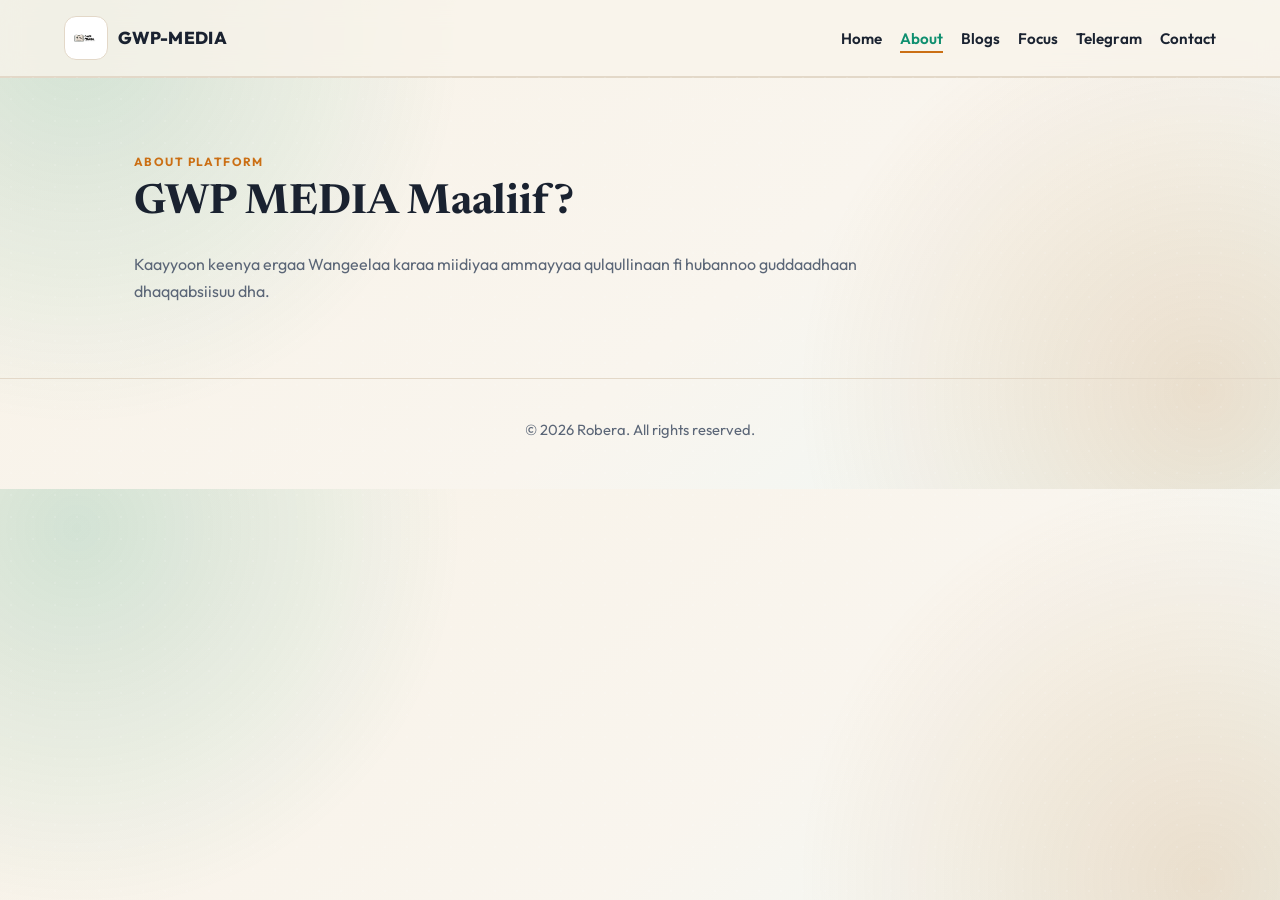
==== about.html @ f431b964 "Add files via upload Updated" ====
<!DOCTYPE html>
<html lang="en">
<head>
  <meta charset="UTF-8">
  <meta name="viewport" content="width=device-width, initial-scale=1">
  <meta name="description" content="About GWP MEDIA.">
  <title>GWP MEDIA | About</title>
  <link rel="stylesheet" href="style.css">
</head>
<body>
  <header class="site-header">
    <nav class="navbar" aria-label="Main navigation">
      <a href="./index.html" class="brand" aria-label="Go to home">
        <img src="GWP-MEDIA.png" alt="GWP MEDIA logo" class="site-logo">
        <span class="logo-text">GWP-MEDIA</span>
      </a>
      <ul class="nav-links">
        <li><a href="./index.html">Home</a></li>
        <li><a href="./about.html" class="active" aria-current="page">About</a></li>
        <li><a href="./blogs.html">Blogs</a></li>
        <li><a href="./focus.html">Focus</a></li>
        <li><a href="./telegram.html">Telegram</a></li>
        <li><a href="./contact.html">Contact</a></li>
      </ul>
    </nav>
  </header>

  <main>
    <section class="section">
      <div class="section-head">
        <p class="section-tag">About Platform</p>
        <h2>GWP MEDIA Maaliif?</h2>
      </div>
      <p class="about-copy" lang="om">Kaayyoon keenya ergaa Wangeelaa karaa miidiyaa ammayyaa qulqullinaan fi hubannoo guddaadhaan dhaqqabsiisuu dha.</p>
    </section>
  </main>

  <footer>
    <p>&copy; 2026 Robera. All rights reserved.</p>
  </footer>
</body>
</html>
---- style.css ----
@import url('https://fonts.googleapis.com/css2?family=Outfit:wght@400;500;600;700;800&family=Newsreader:opsz,wght@6..72,400;6..72,700&display=swap');

:root {
  --bg: #f4f0e6;
  --surface: #fffaf3;
  --surface-soft: #f7f4ee;
  --card: #ffffff;
  --text: #1a2230;
  --muted: #5b6677;
  --primary: #0f8f6f;
  --accent: #cb6f14;
  --accent-soft: #ffe8c6;
  --border: #e3d8c8;
  --shadow: 0 16px 36px rgba(13, 24, 44, 0.14);
}

* {
  box-sizing: border-box;
}

html {
  scroll-behavior: smooth;
}

body {
  margin: 0;
  font-family: 'Outfit', sans-serif;
  color: var(--text);
  line-height: 1.65;
  position: relative;
  overflow-x: hidden;
  background:
    radial-gradient(circle at 6% 8%, rgba(15, 143, 111, 0.16), transparent 30%),
    radial-gradient(circle at 94% 80%, rgba(203, 111, 20, 0.18), transparent 32%),
    linear-gradient(140deg, #f8f2e7 0%, #f9f5ee 58%, #eef8f7 100%);
}

body::before {
  content: "";
  position: fixed;
  inset: 0;
  pointer-events: none;
  background-image: radial-gradient(rgba(255, 255, 255, 0.45) 1px, transparent 1px);
  background-size: 22px 22px;
  opacity: 0.28;
}

.hero-copy,
.hero-graphic,
.section,
.contact-card,
.blog-post-page .post-content {
  animation: fadeUp 0.72s ease both;
}

.site-header {
  border-bottom: 1px solid var(--border);
}

.navbar {
  position: sticky;
  top: 0;
  z-index: 40;
  display: flex;
  justify-content: space-between;
  align-items: center;
  gap: 20px;
  padding: 16px 5vw;
  background: rgba(249, 244, 235, 0.78);
  backdrop-filter: blur(11px);
  border-bottom: 1px solid var(--border);
}

.brand {
  display: inline-flex;
  align-items: center;
  gap: 10px;
  color: var(--text);
  text-decoration: none;
}

.site-logo {
  width: 44px;
  height: 44px;
  border-radius: 12px;
  object-fit: contain;
  background: #fff;
  border: 1px solid var(--border);
  padding: 4px;
}

.logo-text {
  font-size: 1.08rem;
  font-weight: 800;
  letter-spacing: 0.02em;
}

.nav-links {
  list-style: none;
  display: flex;
  align-items: center;
  gap: 18px;
  margin: 0;
  padding: 0;
}

.nav-links a {
  color: var(--text);
  text-decoration: none;
  font-weight: 600;
  font-size: 0.95rem;
  transition: color 0.2s ease, opacity 0.2s ease;
}

.nav-links a:hover {
  color: var(--primary);
  opacity: 0.95;
}

.nav-links a.active,
.nav-links a[aria-current="page"] {
  color: var(--primary);
  border-bottom: 2px solid var(--accent);
  padding-bottom: 3px;
}

.hero {
  max-width: 1140px;
  margin: 0 auto;
  padding: 78px 5vw 72px;
  display: grid;
  grid-template-columns: 1.1fr 0.9fr;
  gap: 30px;
  align-items: center;
}

.hero-copy {
  position: relative;
}

.hero-kicker {
  margin: 0;
  color: var(--accent);
  text-transform: uppercase;
  letter-spacing: 0.13em;
  font-size: 0.76rem;
  font-weight: 700;
}

.hero h1 {
  margin: 14px 0 12px;
  font-family: 'Newsreader', serif;
  font-size: clamp(2.1rem, 5vw, 4rem);
  line-height: 1.04;
  text-wrap: balance;
}

.hero-lead {
  margin: 0;
  max-width: 660px;
  color: var(--muted);
  font-size: clamp(1rem, 2.2vw, 1.25rem);
  text-wrap: pretty;
}

.hero-metrics {
  margin-top: 30px;
  display: grid;
  grid-template-columns: repeat(3, minmax(0, 1fr));
  gap: 12px;
}

.metric {
  border: 1px solid var(--border);
  border-radius: 12px;
  padding: 14px;
  background: rgba(255, 255, 255, 0.72);
  backdrop-filter: blur(6px);
}

.metric strong {
  display: block;
  font-size: 0.95rem;
}

.metric span {
  color: var(--muted);
  font-size: 0.88rem;
}

.hero-actions {
  margin-top: 24px;
  display: flex;
  flex-wrap: wrap;
  gap: 12px;
}

.hero-graphic {
  min-height: 360px;
  border-radius: 26px;
  border: 1px solid var(--border);
  background: linear-gradient(155deg, #fffaf1 0%, #eff8f5 100%);
  position: relative;
  overflow: hidden;
  box-shadow: var(--shadow);
  animation-delay: 0.14s;
}

.graphic-circle {
  position: absolute;
  border-radius: 50%;
}

.graphic-circle-a {
  width: 270px;
  height: 270px;
  background: radial-gradient(circle at 35% 35%, #ffcc8e 0%, #de7a20 74%);
  top: -70px;
  right: -60px;
}

.graphic-circle-b {
  width: 220px;
  height: 220px;
  background: radial-gradient(circle at 30% 30%, #8ce0cb 0%, #0f8f6f 70%);
  bottom: -84px;
  left: -74px;
}

.graphic-card {
  position: absolute;
  left: 50%;
  top: 50%;
  transform: translate(-50%, -50%);
  width: min(82%, 330px);
  border-radius: 18px;
  border: 1px solid var(--border);
  background: rgba(255, 255, 255, 0.9);
  padding: 18px;
  text-align: center;
  box-shadow: 0 12px 28px rgba(20, 29, 44, 0.16);
}

.graphic-card p {
  margin: 0 0 8px;
  color: var(--accent);
  text-transform: uppercase;
  letter-spacing: 0.12em;
  font-size: 0.72rem;
  font-weight: 700;
}

.graphic-card strong {
  font-family: 'Newsreader', serif;
  font-size: 1.42rem;
  line-height: 1.2;
}

.btn {
  display: inline-flex;
  align-items: center;
  justify-content: center;
  border-radius: 12px;
  border: 1px solid transparent;
  text-decoration: none;
  padding: 12px 20px;
  font-size: 0.94rem;
  font-weight: 700;
  cursor: pointer;
  transition: transform 0.22s ease, filter 0.2s ease, border-color 0.2s ease, box-shadow 0.22s ease;
  background: linear-gradient(135deg, #0f8f6f 0%, #0f7677 100%);
  color: #f8fffd;
}

.btn:hover {
  transform: translateY(-2px);
  filter: brightness(1.03);
  box-shadow: 0 10px 24px rgba(15, 118, 119, 0.26);
}

.blog-post:hover,
.card:hover,
.gallery-tile:hover {
  transform: translateY(-4px);
  transition: transform 0.25s ease, box-shadow 0.25s ease;
}

.blog-post:hover,
.card:hover {
  box-shadow: 0 16px 30px rgba(17, 28, 44, 0.14);
}

.btn-outline {
  background: rgba(255, 255, 255, 0.6);
  border-color: #cabca7;
  color: var(--text);
}

.section {
  max-width: 1140px;
  margin: 0 auto;
  padding: 74px 5vw;
}

.section-head {
  margin-bottom: 24px;
}

.section-tag {
  margin: 0 0 8px;
  color: var(--accent);
  text-transform: uppercase;
  letter-spacing: 0.12em;
  font-size: 0.74rem;
  font-weight: 700;
}

.section-head h2 {
  margin: 0;
  font-family: 'Newsreader', serif;
  font-size: clamp(1.7rem, 3.8vw, 2.6rem);
  line-height: 1.15;
}

.about-copy {
  margin: 0;
  max-width: 820px;
  color: var(--muted);
}

.showcase-section {
  display: grid;
  gap: 20px;
}

.highlight-band {
  border: 1px solid var(--border);
  border-radius: 18px;
  padding: 24px;
  background:
    radial-gradient(circle at 94% -8%, rgba(15, 143, 111, 0.24), transparent 35%),
    radial-gradient(circle at 4% 105%, rgba(217, 121, 19, 0.2), transparent 30%),
    #fff;
  display: grid;
  gap: 12px;
}

.highlight-band h2 {
  margin: 0;
  font-family: 'Newsreader', serif;
  font-size: clamp(1.4rem, 3.2vw, 2.1rem);
  line-height: 1.2;
}

.gallery-grid {
  display: grid;
  grid-template-columns: repeat(3, minmax(0, 1fr));
  gap: 14px;
}

.gallery-tile {
  border-radius: 16px;
  padding: 22px;
  min-height: 200px;
  color: #fff;
  border: 1px solid rgba(255, 255, 255, 0.26);
  box-shadow: var(--shadow);
}

.gallery-tile p {
  margin: 0 0 8px;
  text-transform: uppercase;
  letter-spacing: 0.1em;
  font-size: 0.72rem;
}

.gallery-tile h3 {
  margin: 0;
  font-family: 'Newsreader', serif;
  font-size: 1.38rem;
}

.tile-a {
  background:
    linear-gradient(150deg, rgba(5, 36, 28, 0.3), rgba(0, 0, 0, 0.05)),
    linear-gradient(130deg, #0f8f6f 0%, #196790 100%);
}

.tile-b {
  background:
    linear-gradient(150deg, rgba(44, 18, 0, 0.25), rgba(0, 0, 0, 0.08)),
    linear-gradient(130deg, #d97913 0%, #a83279 100%);
}

.tile-c {
  background:
    linear-gradient(150deg, rgba(12, 18, 44, 0.24), rgba(0, 0, 0, 0.09)),
    linear-gradient(130deg, #3455b6 0%, #0f8f6f 100%);
}

.blog-section {
  border-top: 1px solid var(--border);
  border-bottom: 1px solid var(--border);
  background: linear-gradient(180deg, rgba(255, 251, 245, 0.86) 0%, rgba(255, 251, 245, 0.65) 100%);
  border-radius: 28px;
}

.blog-container {
  display: grid;
  grid-template-columns: repeat(auto-fit, minmax(280px, 1fr));
  gap: 20px;
}

.blog-post {
  background: var(--card);
  border: 1px solid var(--border);
  border-radius: 16px;
  overflow: hidden;
  display: flex;
  flex-direction: column;
  box-shadow: 0 10px 24px rgba(17, 28, 44, 0.1);
  transition: transform 0.25s ease, box-shadow 0.25s ease;
}

.post-thumb {
  width: 100%;
  height: 220px;
  position: relative;
  overflow: hidden;
  background-size: cover;
}

.post-thumb::before {
  content: "";
  position: absolute;
  width: 170px;
  height: 170px;
  border-radius: 50%;
  right: -36px;
  top: -40px;
  background: rgba(255, 255, 255, 0.22);
}

.post-thumb::after {
  content: "";
  position: absolute;
  width: 108px;
  height: 108px;
  border-radius: 18px;
  left: 18px;
  bottom: 16px;
  border: 2px solid rgba(255, 255, 255, 0.38);
}

.thumb-one {
  background:
    linear-gradient(150deg, rgba(1, 37, 43, 0.15), rgba(0, 0, 0, 0.05)),
    linear-gradient(130deg, #00897b 0%, #1f4f8f 100%);
}

.thumb-two {
  background:
    linear-gradient(150deg, rgba(33, 17, 0, 0.15), rgba(0, 0, 0, 0.04)),
    linear-gradient(130deg, #d97706 0%, #db2777 100%);
}

.post-content-wrap {
  padding: 20px;
  display: flex;
  flex-direction: column;
  gap: 12px;
  height: 100%;
}

.blog-post h3 {
  margin: 0;
  font-family: 'Newsreader', serif;
  font-size: 1.25rem;
  line-height: 1.2;
}

.blog-post p {
  margin: 0;
  color: var(--muted);
}

.read-more {
  margin-top: auto;
  width: fit-content;
  background: var(--accent);
  color: #fff7e5;
}

.categories-section {
  border-bottom: 1px solid var(--border);
}

.split-head {
  margin-top: 40px;
}

.cards {
  display: grid;
  grid-template-columns: repeat(auto-fit, minmax(220px, 1fr));
  gap: 14px;
}

.card {
  background: var(--surface);
  border: 1px solid var(--border);
  border-radius: 16px;
  padding: 20px;
  transition: transform 0.25s ease, box-shadow 0.25s ease;
}

.card h3 {
  margin: 0 0 8px;
  font-size: 1.02rem;
}

.card p {
  margin: 0;
  color: var(--muted);
}

.telegram-section {
  text-align: center;
  border-bottom: 1px solid var(--border);
}

.telegram-container {
  max-width: 760px;
  margin: 0 auto;
}

.telegram-container h2 {
  margin: 0 0 10px;
}

.telegram-container p {
  margin: 0;
  color: var(--muted);
}

.telegram-actions {
  margin-top: 24px;
  display: flex;
  flex-wrap: wrap;
  justify-content: center;
  gap: 12px;
}

.telegram-btn {
  display: inline-flex;
  align-items: center;
  justify-content: center;
  gap: 10px;
  padding: 12px 20px;
  border-radius: 999px;
  background: linear-gradient(130deg, #cb6f14 0%, #ca3f5d 100%);
  color: #fff;
  font-weight: 700;
  text-decoration: none;
  box-shadow: 0 12px 26px rgba(202, 63, 93, 0.28);
}

.icon-animation {
  display: inline-flex;
  align-items: center;
  justify-content: center;
  width: 30px;
  height: 30px;
  border-radius: 50%;
  background: #fff;
}

.telegram-btn img {
  width: 18px;
  height: 18px;
}

.contact-section {
  text-align: center;
}

.contact-card {
  max-width: 620px;
  margin: 0 auto;
  background: linear-gradient(160deg, #fffaf2 0%, #f4fbf8 100%);
  border: 1px solid var(--border);
  border-radius: 16px;
  padding: 24px;
  box-shadow: var(--shadow);
}

.contact-form {
  display: grid;
  gap: 12px;
}

.contact-form input,
.contact-form textarea {
  width: 100%;
  background: #fff;
  color: var(--text);
  border: 1px solid #d9cbb6;
  border-radius: 10px;
  padding: 12px;
  font: inherit;
}

.contact-form textarea {
  min-height: 130px;
  resize: vertical;
}

.contact-form input:focus,
.contact-form textarea:focus {
  outline: none;
  border-color: var(--primary);
  box-shadow: 0 0 0 3px rgba(15, 143, 111, 0.17);
}

.form-btn {
  width: 100%;
  border: 0;
}

footer {
  border-top: 1px solid var(--border);
  padding: 24px 20px 32px;
  text-align: center;
  color: var(--muted);
  font-size: 0.92rem;
}

/* individual post pages */
.blog-post-page {
  background:
    radial-gradient(circle at 92% 14%, rgba(15, 143, 111, 0.14), transparent 28%),
    radial-gradient(circle at 10% 88%, rgba(217, 121, 19, 0.14), transparent 26%),
    #f6f1e8;
}

.blog-post-page .post-header {
  padding: 54px 20px 30px;
  text-align: center;
  border-bottom: 1px solid var(--border);
  background: linear-gradient(145deg, #fff8ed 0%, #edf9f4 100%);
}

.blog-post-page .post-header h1 {
  margin: 10px 0;
  font-family: 'Newsreader', serif;
  font-size: clamp(2rem, 4.8vw, 3.2rem);
  line-height: 1.12;
}

.blog-post-page .post-meta {
  color: #0f8f6f;
  font-size: 0.86rem;
  letter-spacing: 0.1em;
  text-transform: uppercase;
  font-weight: 700;
}

.blog-post-page .post-content {
  max-width: 860px;
  margin: 24px auto 52px;
  padding: 30px 24px;
  border: 1px solid var(--border);
  border-top: 4px solid var(--accent);
  border-radius: 18px;
  background: #fff;
  box-shadow: var(--shadow);
}

.post-note {
  margin: 0 0 1.2em;
  padding: 14px 16px;
  border-radius: 12px;
  border: 1px solid #f0d2a9;
  background: #fff8ee;
  color: #623910;
  font-size: 0.98rem;
  line-height: 1.65;
}

.blog-post-page .post-content p {
  margin: 0 0 1.06em;
  font-family: 'Newsreader', serif;
  font-size: 1.1rem;
  line-height: 1.84;
  color: #2b3442;
}

.blog-post-page .post-signoff {
  color: var(--accent);
  font-weight: 700;
}

.blog-post-page .read-more.btn {
  margin-top: 12px;
}

@media (max-width: 960px) {
  .hero {
    grid-template-columns: 1fr;
    padding-top: 64px;
  }

  .hero-graphic {
    min-height: 300px;
  }

  .gallery-grid {
    grid-template-columns: 1fr 1fr;
  }
}

@media (max-width: 860px) {
  .navbar {
    flex-wrap: wrap;
    justify-content: center;
    padding-top: 12px;
    padding-bottom: 12px;
  }

  .nav-links {
    justify-content: center;
    flex-wrap: wrap;
  }

  .hero-metrics {
    grid-template-columns: 1fr;
  }

  .section {
    padding-top: 56px;
    padding-bottom: 56px;
  }

  .gallery-grid {
    grid-template-columns: 1fr;
  }
}

@keyframes fadeUp {
  from {
    opacity: 0;
    transform: translateY(16px);
  }
  to {
    opacity: 1;
    transform: translateY(0);
  }
}
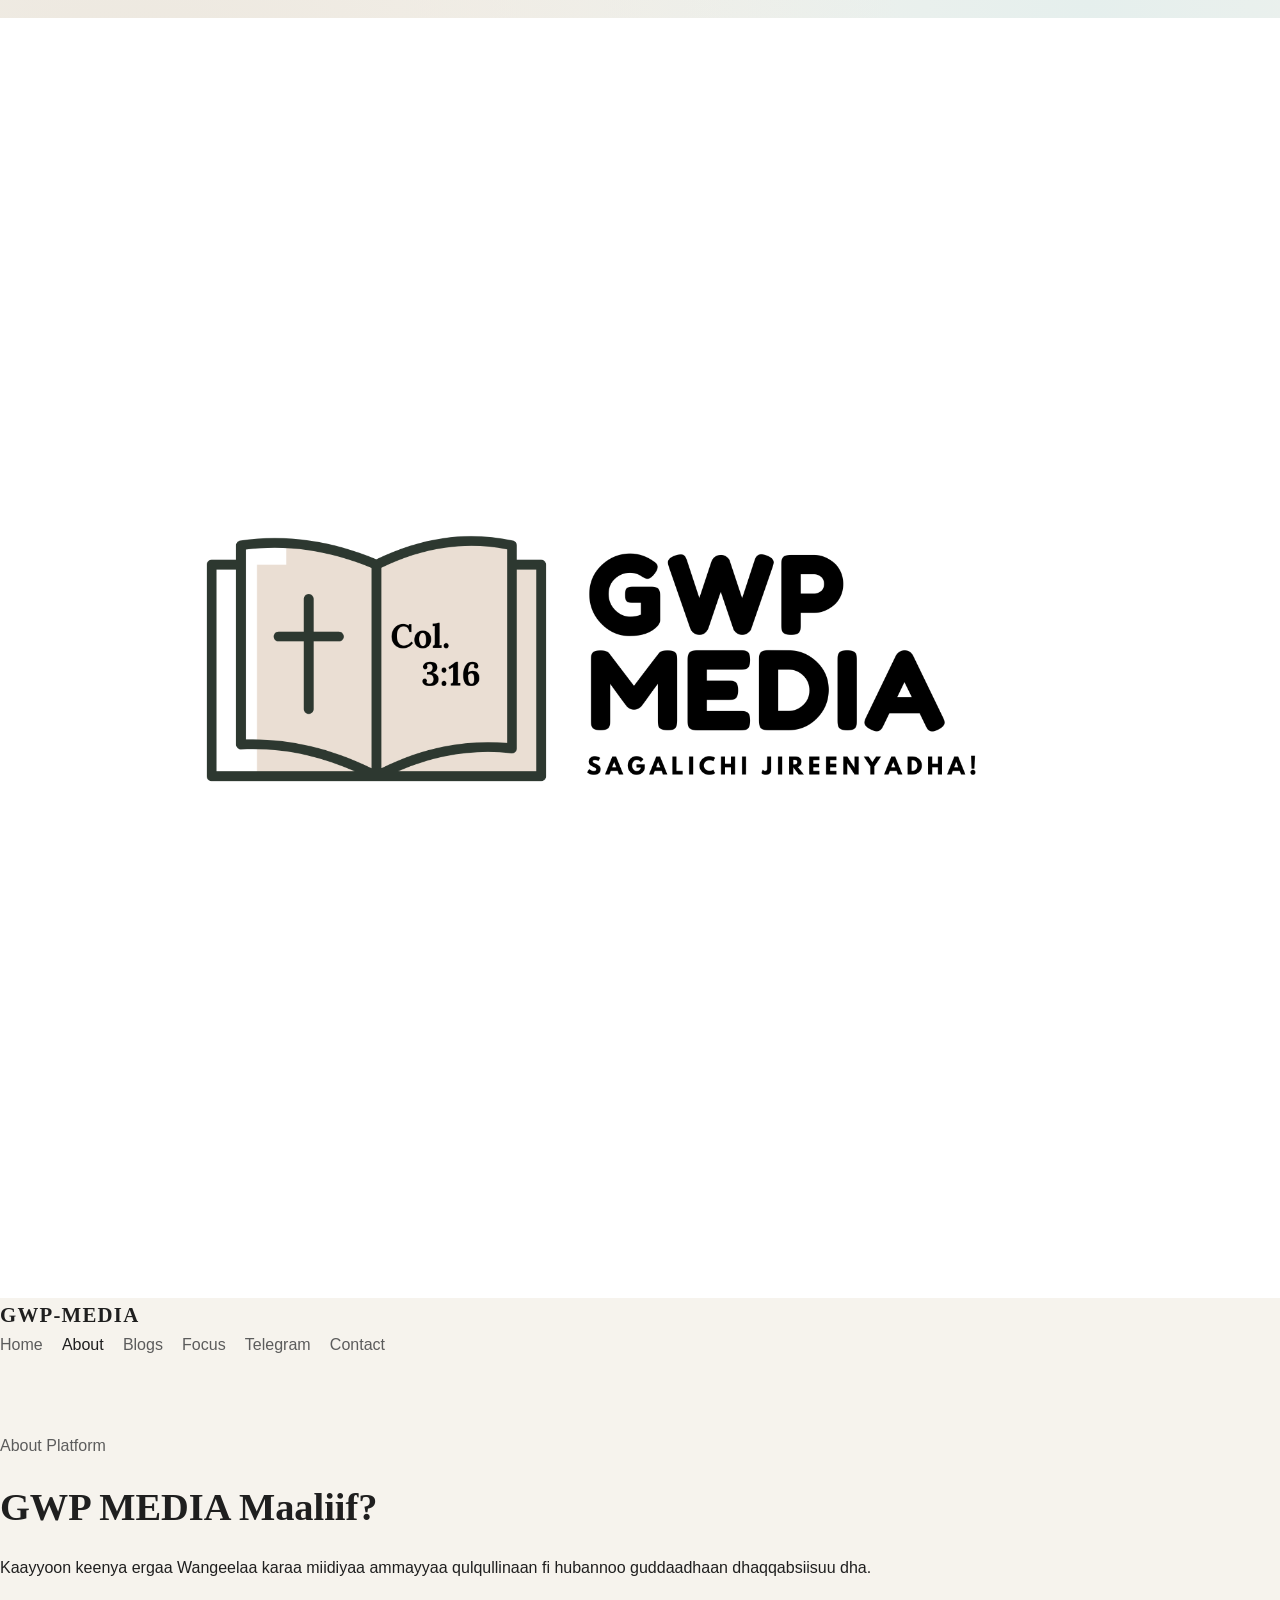
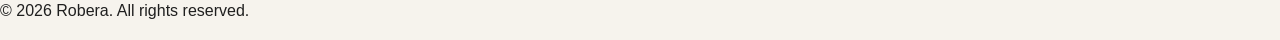
==== commit b65e7cc5: "Add files via upload updated" ====
--- a/about.html
+++ b/about.html
@@ -3,7 +3,13 @@
 <head>
   <meta charset="UTF-8">
   <meta name="viewport" content="width=device-width, initial-scale=1">
-  <meta name="description" content="About GWP MEDIA.">
+  <meta name="description" content="Learn about GWP MEDIA, our mission, and the purpose behind our faith-based media platform.">
+  <meta name="robots" content="index, follow">
+  <link rel="canonical" href="https://www.example.com/about.html">
+  <meta property="og:type" content="website">
+  <meta property="og:title" content="GWP MEDIA | About">
+  <meta property="og:description" content="Learn the mission and purpose of GWP MEDIA.">
+  <meta property="og:url" content="https://www.example.com/about.html">
   <title>GWP MEDIA | About</title>
   <link rel="stylesheet" href="style.css">
 </head>
@@ -41,3 +47,5 @@
 </body>
 </html>
 
+
+
--- a/style.css
+++ b/style.css
@@ -1,757 +1,255 @@
-@import url('https://fonts.googleapis.com/css2?family=Outfit:wght@400;500;600;700;800&family=Newsreader:opsz,wght@6..72,400;6..72,700&display=swap');
-
-:root {
-  --bg: #f4f0e6;
-  --surface: #fffaf3;
-  --surface-soft: #f7f4ee;
-  --card: #ffffff;
-  --text: #1a2230;
-  --muted: #5b6677;
-  --primary: #0f8f6f;
-  --accent: #cb6f14;
-  --accent-soft: #ffe8c6;
-  --border: #e3d8c8;
-  --shadow: 0 16px 36px rgba(13, 24, 44, 0.14);
+﻿:root {
+  --bg: #f6f3ed;
+  --paper: #fffdf8;
+  --text: #1f1f1f;
+  --muted: #5c5c5c;
+  --line: #ddd4c7;
+  --accent: #1f4f46;
+  --accent-soft: #dfece9;
+  --shadow: 0 14px 40px rgba(22, 20, 18, 0.08);
 }
 
 * {
   box-sizing: border-box;
 }
 
-html {
-  scroll-behavior: smooth;
-}
-
 body {
   margin: 0;
-  font-family: 'Outfit', sans-serif;
+  font-family: "Work Sans", "Segoe UI", sans-serif;
   color: var(--text);
+  background:
+    radial-gradient(circle at 10% 10%, #ece7de 0%, transparent 42%),
+    radial-gradient(circle at 85% 0%, #e5efed 0%, transparent 35%),
+    var(--bg);
   line-height: 1.65;
-  position: relative;
-  overflow-x: hidden;
-  background:
-    radial-gradient(circle at 6% 8%, rgba(15, 143, 111, 0.16), transparent 30%),
-    radial-gradient(circle at 94% 80%, rgba(203, 111, 20, 0.18), transparent 32%),
-    linear-gradient(140deg, #f8f2e7 0%, #f9f5ee 58%, #eef8f7 100%);
-}
-
-body::before {
-  content: "";
-  position: fixed;
-  inset: 0;
-  pointer-events: none;
-  background-image: radial-gradient(rgba(255, 255, 255, 0.45) 1px, transparent 1px);
-  background-size: 22px 22px;
-  opacity: 0.28;
-}
-
-.hero-copy,
-.hero-graphic,
-.section,
-.contact-card,
-.blog-post-page .post-content {
-  animation: fadeUp 0.72s ease both;
+}
+
+img {
+  max-width: 100%;
+  display: block;
+}
+
+.container {
+  width: min(1120px, 92vw);
+  margin: 0 auto;
 }
 
 .site-header {
-  border-bottom: 1px solid var(--border);
-}
-
-.navbar {
-  position: sticky;
-  top: 0;
-  z-index: 40;
+  padding: 1.1rem 0 4rem;
+}
+
+.nav {
   display: flex;
   justify-content: space-between;
   align-items: center;
-  gap: 20px;
-  padding: 16px 5vw;
-  background: rgba(249, 244, 235, 0.78);
-  backdrop-filter: blur(11px);
-  border-bottom: 1px solid var(--border);
+  gap: 1rem;
+  border-bottom: 1px solid var(--line);
+  padding-bottom: 0.9rem;
 }
 
 .brand {
-  display: inline-flex;
-  align-items: center;
-  gap: 10px;
+  font-family: "Fraunces", serif;
+  font-weight: 700;
+  font-size: 1.3rem;
+  letter-spacing: 0.06em;
+  text-decoration: none;
   color: var(--text);
-  text-decoration: none;
-}
-
-.site-logo {
-  width: 44px;
-  height: 44px;
-  border-radius: 12px;
-  object-fit: contain;
-  background: #fff;
-  border: 1px solid var(--border);
-  padding: 4px;
-}
-
-.logo-text {
-  font-size: 1.08rem;
-  font-weight: 800;
-  letter-spacing: 0.02em;
 }
 
 .nav-links {
   list-style: none;
   display: flex;
-  align-items: center;
-  gap: 18px;
+  gap: 1.2rem;
   margin: 0;
   padding: 0;
 }
 
 .nav-links a {
+  text-decoration: none;
+  color: var(--muted);
+  font-weight: 500;
+}
+
+.nav-links a.active,
+.nav-links a:hover {
   color: var(--text);
+}
+
+.hero {
+  margin-top: 4rem;
+  background: linear-gradient(135deg, #fdfbf7 0%, #f6efe5 100%);
+  border: 1px solid var(--line);
+  border-radius: 22px;
+  padding: 3.2rem min(6vw, 4rem);
+  box-shadow: var(--shadow);
+}
+
+.eyebrow {
+  margin: 0;
+  text-transform: uppercase;
+  letter-spacing: 0.11em;
+  font-size: 0.78rem;
+  color: var(--muted);
+}
+
+.hero h1 {
+  margin: 0.5rem 0 0;
+  font-family: "Fraunces", serif;
+  font-size: clamp(2.3rem, 6vw, 4.2rem);
+  line-height: 1.04;
+}
+
+.tagline {
+  max-width: 58ch;
+  margin-top: 1rem;
+  color: #353535;
+  font-size: clamp(1rem, 2vw, 1.14rem);
+}
+
+.hero-link {
+  display: inline-block;
+  margin-top: 1.35rem;
+  background: var(--accent);
+  color: #fff;
   text-decoration: none;
   font-weight: 600;
-  font-size: 0.95rem;
-  transition: color 0.2s ease, opacity 0.2s ease;
-}
-
-.nav-links a:hover {
-  color: var(--primary);
-  opacity: 0.95;
-}
-
-.nav-links a.active,
-.nav-links a[aria-current="page"] {
-  color: var(--primary);
-  border-bottom: 2px solid var(--accent);
-  padding-bottom: 3px;
-}
-
-.hero {
-  max-width: 1140px;
-  margin: 0 auto;
-  padding: 78px 5vw 72px;
-  display: grid;
-  grid-template-columns: 1.1fr 0.9fr;
-  gap: 30px;
-  align-items: center;
-}
-
-.hero-copy {
-  position: relative;
-}
-
-.hero-kicker {
-  margin: 0;
-  color: var(--accent);
-  text-transform: uppercase;
-  letter-spacing: 0.13em;
-  font-size: 0.76rem;
-  font-weight: 700;
-}
-
-.hero h1 {
-  margin: 14px 0 12px;
-  font-family: 'Newsreader', serif;
-  font-size: clamp(2.1rem, 5vw, 4rem);
-  line-height: 1.04;
-  text-wrap: balance;
-}
-
-.hero-lead {
-  margin: 0;
-  max-width: 660px;
-  color: var(--muted);
-  font-size: clamp(1rem, 2.2vw, 1.25rem);
-  text-wrap: pretty;
-}
-
-.hero-metrics {
-  margin-top: 30px;
+  padding: 0.72rem 1.08rem;
+  border-radius: 999px;
+}
+
+.featured {
+  padding: 4rem 0;
+}
+
+.section-head h2,
+.author h2 {
+  margin: 0;
+  font-family: "Fraunces", serif;
+  font-size: clamp(1.7rem, 4.5vw, 2.4rem);
+}
+
+.section-head p {
+  max-width: 65ch;
+  color: var(--muted);
+  margin-top: 0.7rem;
+}
+
+.post-grid {
+  margin-top: 2rem;
   display: grid;
   grid-template-columns: repeat(3, minmax(0, 1fr));
-  gap: 12px;
-}
-
-.metric {
-  border: 1px solid var(--border);
-  border-radius: 12px;
-  padding: 14px;
-  background: rgba(255, 255, 255, 0.72);
-  backdrop-filter: blur(6px);
-}
-
-.metric strong {
-  display: block;
-  font-size: 0.95rem;
-}
-
-.metric span {
-  color: var(--muted);
-  font-size: 0.88rem;
-}
-
-.hero-actions {
-  margin-top: 24px;
-  display: flex;
-  flex-wrap: wrap;
-  gap: 12px;
-}
-
-.hero-graphic {
-  min-height: 360px;
-  border-radius: 26px;
-  border: 1px solid var(--border);
-  background: linear-gradient(155deg, #fffaf1 0%, #eff8f5 100%);
-  position: relative;
+  gap: 1.2rem;
+}
+
+.post-card {
+  border: 1px solid var(--line);
+  border-radius: 16px;
+  background: var(--paper);
   overflow: hidden;
   box-shadow: var(--shadow);
-  animation-delay: 0.14s;
-}
-
-.graphic-circle {
-  position: absolute;
-  border-radius: 50%;
-}
-
-.graphic-circle-a {
-  width: 270px;
-  height: 270px;
-  background: radial-gradient(circle at 35% 35%, #ffcc8e 0%, #de7a20 74%);
-  top: -70px;
-  right: -60px;
-}
-
-.graphic-circle-b {
-  width: 220px;
-  height: 220px;
-  background: radial-gradient(circle at 30% 30%, #8ce0cb 0%, #0f8f6f 70%);
-  bottom: -84px;
-  left: -74px;
-}
-
-.graphic-card {
-  position: absolute;
-  left: 50%;
-  top: 50%;
-  transform: translate(-50%, -50%);
-  width: min(82%, 330px);
-  border-radius: 18px;
-  border: 1px solid var(--border);
-  background: rgba(255, 255, 255, 0.9);
-  padding: 18px;
-  text-align: center;
-  box-shadow: 0 12px 28px rgba(20, 29, 44, 0.16);
-}
-
-.graphic-card p {
-  margin: 0 0 8px;
+}
+
+.post-card img {
+  height: 210px;
+  width: 100%;
+  object-fit: cover;
+}
+
+.post-content {
+  padding: 1rem;
+}
+
+.post-content h3 {
+  margin: 0;
+  font-size: 1.08rem;
+}
+
+.post-content p {
+  margin: 0.65rem 0 0;
+  color: var(--muted);
+}
+
+.post-content a {
+  display: inline-block;
+  margin-top: 0.9rem;
   color: var(--accent);
-  text-transform: uppercase;
-  letter-spacing: 0.12em;
-  font-size: 0.72rem;
-  font-weight: 700;
-}
-
-.graphic-card strong {
-  font-family: 'Newsreader', serif;
-  font-size: 1.42rem;
-  line-height: 1.2;
-}
-
-.btn {
-  display: inline-flex;
+  text-decoration: none;
+  font-weight: 600;
+}
+
+.author {
+  background: var(--paper);
+  border: 1px solid var(--line);
+  border-radius: 16px;
+  padding: 2rem;
+  margin-bottom: 4rem;
+}
+
+.author p {
+  margin: 0.7rem 0 0;
+  max-width: 70ch;
+  color: #3f3f3f;
+}
+
+.site-footer {
+  border-top: 1px solid var(--line);
+  background: #f2ece3;
+}
+
+.footer-content {
+  display: flex;
+  justify-content: space-between;
   align-items: center;
-  justify-content: center;
-  border-radius: 12px;
-  border: 1px solid transparent;
-  text-decoration: none;
-  padding: 12px 20px;
-  font-size: 0.94rem;
-  font-weight: 700;
-  cursor: pointer;
-  transition: transform 0.22s ease, filter 0.2s ease, border-color 0.2s ease, box-shadow 0.22s ease;
-  background: linear-gradient(135deg, #0f8f6f 0%, #0f7677 100%);
-  color: #f8fffd;
-}
-
-.btn:hover {
-  transform: translateY(-2px);
-  filter: brightness(1.03);
-  box-shadow: 0 10px 24px rgba(15, 118, 119, 0.26);
-}
-
-.blog-post:hover,
-.card:hover,
-.gallery-tile:hover {
-  transform: translateY(-4px);
-  transition: transform 0.25s ease, box-shadow 0.25s ease;
-}
-
-.blog-post:hover,
-.card:hover {
-  box-shadow: 0 16px 30px rgba(17, 28, 44, 0.14);
-}
-
-.btn-outline {
-  background: rgba(255, 255, 255, 0.6);
-  border-color: #cabca7;
-  color: var(--text);
-}
-
-.section {
-  max-width: 1140px;
-  margin: 0 auto;
-  padding: 74px 5vw;
-}
-
-.section-head {
-  margin-bottom: 24px;
-}
-
-.section-tag {
-  margin: 0 0 8px;
+  gap: 1rem;
+  padding: 1.4rem 0;
+}
+
+.footer-content p {
+  margin: 0;
+  color: #444;
+}
+
+.social-links {
+  list-style: none;
+  margin: 0;
+  padding: 0;
+  display: flex;
+  gap: 1rem;
+}
+
+.social-links a {
   color: var(--accent);
-  text-transform: uppercase;
-  letter-spacing: 0.12em;
-  font-size: 0.74rem;
-  font-weight: 700;
-}
-
-.section-head h2 {
-  margin: 0;
-  font-family: 'Newsreader', serif;
-  font-size: clamp(1.7rem, 3.8vw, 2.6rem);
-  line-height: 1.15;
-}
-
-.about-copy {
-  margin: 0;
-  max-width: 820px;
-  color: var(--muted);
-}
-
-.showcase-section {
-  display: grid;
-  gap: 20px;
-}
-
-.highlight-band {
-  border: 1px solid var(--border);
-  border-radius: 18px;
-  padding: 24px;
-  background:
-    radial-gradient(circle at 94% -8%, rgba(15, 143, 111, 0.24), transparent 35%),
-    radial-gradient(circle at 4% 105%, rgba(217, 121, 19, 0.2), transparent 30%),
-    #fff;
-  display: grid;
-  gap: 12px;
-}
-
-.highlight-band h2 {
-  margin: 0;
-  font-family: 'Newsreader', serif;
-  font-size: clamp(1.4rem, 3.2vw, 2.1rem);
-  line-height: 1.2;
-}
-
-.gallery-grid {
-  display: grid;
-  grid-template-columns: repeat(3, minmax(0, 1fr));
-  gap: 14px;
-}
-
-.gallery-tile {
-  border-radius: 16px;
-  padding: 22px;
-  min-height: 200px;
-  color: #fff;
-  border: 1px solid rgba(255, 255, 255, 0.26);
-  box-shadow: var(--shadow);
-}
-
-.gallery-tile p {
-  margin: 0 0 8px;
-  text-transform: uppercase;
-  letter-spacing: 0.1em;
-  font-size: 0.72rem;
-}
-
-.gallery-tile h3 {
-  margin: 0;
-  font-family: 'Newsreader', serif;
-  font-size: 1.38rem;
-}
-
-.tile-a {
-  background:
-    linear-gradient(150deg, rgba(5, 36, 28, 0.3), rgba(0, 0, 0, 0.05)),
-    linear-gradient(130deg, #0f8f6f 0%, #196790 100%);
-}
-
-.tile-b {
-  background:
-    linear-gradient(150deg, rgba(44, 18, 0, 0.25), rgba(0, 0, 0, 0.08)),
-    linear-gradient(130deg, #d97913 0%, #a83279 100%);
-}
-
-.tile-c {
-  background:
-    linear-gradient(150deg, rgba(12, 18, 44, 0.24), rgba(0, 0, 0, 0.09)),
-    linear-gradient(130deg, #3455b6 0%, #0f8f6f 100%);
-}
-
-.blog-section {
-  border-top: 1px solid var(--border);
-  border-bottom: 1px solid var(--border);
-  background: linear-gradient(180deg, rgba(255, 251, 245, 0.86) 0%, rgba(255, 251, 245, 0.65) 100%);
-  border-radius: 28px;
-}
-
-.blog-container {
-  display: grid;
-  grid-template-columns: repeat(auto-fit, minmax(280px, 1fr));
-  gap: 20px;
-}
-
-.blog-post {
-  background: var(--card);
-  border: 1px solid var(--border);
-  border-radius: 16px;
-  overflow: hidden;
-  display: flex;
-  flex-direction: column;
-  box-shadow: 0 10px 24px rgba(17, 28, 44, 0.1);
-  transition: transform 0.25s ease, box-shadow 0.25s ease;
-}
-
-.post-thumb {
-  width: 100%;
-  height: 220px;
-  position: relative;
-  overflow: hidden;
-  background-size: cover;
-}
-
-.post-thumb::before {
-  content: "";
-  position: absolute;
-  width: 170px;
-  height: 170px;
-  border-radius: 50%;
-  right: -36px;
-  top: -40px;
-  background: rgba(255, 255, 255, 0.22);
-}
-
-.post-thumb::after {
-  content: "";
-  position: absolute;
-  width: 108px;
-  height: 108px;
-  border-radius: 18px;
-  left: 18px;
-  bottom: 16px;
-  border: 2px solid rgba(255, 255, 255, 0.38);
-}
-
-.thumb-one {
-  background:
-    linear-gradient(150deg, rgba(1, 37, 43, 0.15), rgba(0, 0, 0, 0.05)),
-    linear-gradient(130deg, #00897b 0%, #1f4f8f 100%);
-}
-
-.thumb-two {
-  background:
-    linear-gradient(150deg, rgba(33, 17, 0, 0.15), rgba(0, 0, 0, 0.04)),
-    linear-gradient(130deg, #d97706 0%, #db2777 100%);
-}
-
-.post-content-wrap {
-  padding: 20px;
-  display: flex;
-  flex-direction: column;
-  gap: 12px;
-  height: 100%;
-}
-
-.blog-post h3 {
-  margin: 0;
-  font-family: 'Newsreader', serif;
-  font-size: 1.25rem;
-  line-height: 1.2;
-}
-
-.blog-post p {
-  margin: 0;
-  color: var(--muted);
-}
-
-.read-more {
-  margin-top: auto;
-  width: fit-content;
-  background: var(--accent);
-  color: #fff7e5;
-}
-
-.categories-section {
-  border-bottom: 1px solid var(--border);
-}
-
-.split-head {
-  margin-top: 40px;
-}
-
-.cards {
-  display: grid;
-  grid-template-columns: repeat(auto-fit, minmax(220px, 1fr));
-  gap: 14px;
-}
-
-.card {
-  background: var(--surface);
-  border: 1px solid var(--border);
-  border-radius: 16px;
-  padding: 20px;
-  transition: transform 0.25s ease, box-shadow 0.25s ease;
-}
-
-.card h3 {
-  margin: 0 0 8px;
-  font-size: 1.02rem;
-}
-
-.card p {
-  margin: 0;
-  color: var(--muted);
-}
-
-.telegram-section {
-  text-align: center;
-  border-bottom: 1px solid var(--border);
-}
-
-.telegram-container {
-  max-width: 760px;
-  margin: 0 auto;
-}
-
-.telegram-container h2 {
-  margin: 0 0 10px;
-}
-
-.telegram-container p {
-  margin: 0;
-  color: var(--muted);
-}
-
-.telegram-actions {
-  margin-top: 24px;
-  display: flex;
-  flex-wrap: wrap;
-  justify-content: center;
-  gap: 12px;
-}
-
-.telegram-btn {
-  display: inline-flex;
-  align-items: center;
-  justify-content: center;
-  gap: 10px;
-  padding: 12px 20px;
-  border-radius: 999px;
-  background: linear-gradient(130deg, #cb6f14 0%, #ca3f5d 100%);
-  color: #fff;
-  font-weight: 700;
-  text-decoration: none;
-  box-shadow: 0 12px 26px rgba(202, 63, 93, 0.28);
-}
-
-.icon-animation {
-  display: inline-flex;
-  align-items: center;
-  justify-content: center;
-  width: 30px;
-  height: 30px;
-  border-radius: 50%;
-  background: #fff;
-}
-
-.telegram-btn img {
-  width: 18px;
-  height: 18px;
-}
-
-.contact-section {
-  text-align: center;
-}
-
-.contact-card {
-  max-width: 620px;
-  margin: 0 auto;
-  background: linear-gradient(160deg, #fffaf2 0%, #f4fbf8 100%);
-  border: 1px solid var(--border);
-  border-radius: 16px;
-  padding: 24px;
-  box-shadow: var(--shadow);
-}
-
-.contact-form {
-  display: grid;
-  gap: 12px;
-}
-
-.contact-form input,
-.contact-form textarea {
-  width: 100%;
-  background: #fff;
-  color: var(--text);
-  border: 1px solid #d9cbb6;
-  border-radius: 10px;
-  padding: 12px;
-  font: inherit;
-}
-
-.contact-form textarea {
-  min-height: 130px;
-  resize: vertical;
-}
-
-.contact-form input:focus,
-.contact-form textarea:focus {
-  outline: none;
-  border-color: var(--primary);
-  box-shadow: 0 0 0 3px rgba(15, 143, 111, 0.17);
-}
-
-.form-btn {
-  width: 100%;
-  border: 0;
-}
-
-footer {
-  border-top: 1px solid var(--border);
-  padding: 24px 20px 32px;
-  text-align: center;
-  color: var(--muted);
-  font-size: 0.92rem;
-}
-
-/* individual post pages */
-.blog-post-page {
-  background:
-    radial-gradient(circle at 92% 14%, rgba(15, 143, 111, 0.14), transparent 28%),
-    radial-gradient(circle at 10% 88%, rgba(217, 121, 19, 0.14), transparent 26%),
-    #f6f1e8;
-}
-
-.blog-post-page .post-header {
-  padding: 54px 20px 30px;
-  text-align: center;
-  border-bottom: 1px solid var(--border);
-  background: linear-gradient(145deg, #fff8ed 0%, #edf9f4 100%);
-}
-
-.blog-post-page .post-header h1 {
-  margin: 10px 0;
-  font-family: 'Newsreader', serif;
-  font-size: clamp(2rem, 4.8vw, 3.2rem);
-  line-height: 1.12;
-}
-
-.blog-post-page .post-meta {
-  color: #0f8f6f;
-  font-size: 0.86rem;
-  letter-spacing: 0.1em;
-  text-transform: uppercase;
-  font-weight: 700;
-}
-
-.blog-post-page .post-content {
-  max-width: 860px;
-  margin: 24px auto 52px;
-  padding: 30px 24px;
-  border: 1px solid var(--border);
-  border-top: 4px solid var(--accent);
-  border-radius: 18px;
-  background: #fff;
-  box-shadow: var(--shadow);
-}
-
-.post-note {
-  margin: 0 0 1.2em;
-  padding: 14px 16px;
-  border-radius: 12px;
-  border: 1px solid #f0d2a9;
-  background: #fff8ee;
-  color: #623910;
-  font-size: 0.98rem;
-  line-height: 1.65;
-}
-
-.blog-post-page .post-content p {
-  margin: 0 0 1.06em;
-  font-family: 'Newsreader', serif;
-  font-size: 1.1rem;
-  line-height: 1.84;
-  color: #2b3442;
-}
-
-.blog-post-page .post-signoff {
-  color: var(--accent);
-  font-weight: 700;
-}
-
-.blog-post-page .read-more.btn {
-  margin-top: 12px;
-}
-
-@media (max-width: 960px) {
+  text-decoration: none;
+  font-weight: 600;
+}
+
+@media (max-width: 920px) {
+  .post-grid {
+    grid-template-columns: 1fr 1fr;
+  }
+}
+
+@media (max-width: 680px) {
+  .nav {
+    flex-direction: column;
+    align-items: flex-start;
+  }
+
+  .nav-links {
+    flex-wrap: wrap;
+  }
+
   .hero {
+    padding: 2rem 1.2rem;
+    margin-top: 2rem;
+  }
+
+  .post-grid {
     grid-template-columns: 1fr;
-    padding-top: 64px;
-  }
-
-  .hero-graphic {
-    min-height: 300px;
-  }
-
-  .gallery-grid {
-    grid-template-columns: 1fr 1fr;
-  }
-}
-
-@media (max-width: 860px) {
-  .navbar {
-    flex-wrap: wrap;
-    justify-content: center;
-    padding-top: 12px;
-    padding-bottom: 12px;
-  }
-
-  .nav-links {
-    justify-content: center;
-    flex-wrap: wrap;
-  }
-
-  .hero-metrics {
-    grid-template-columns: 1fr;
-  }
-
-  .section {
-    padding-top: 56px;
-    padding-bottom: 56px;
-  }
-
-  .gallery-grid {
-    grid-template-columns: 1fr;
-  }
-}
-
-@keyframes fadeUp {
-  from {
-    opacity: 0;
-    transform: translateY(16px);
-  }
-  to {
-    opacity: 1;
-    transform: translateY(0);
-  }
-}
+  }
+
+  .footer-content {
+    flex-direction: column;
+    align-items: flex-start;
+  }
+}
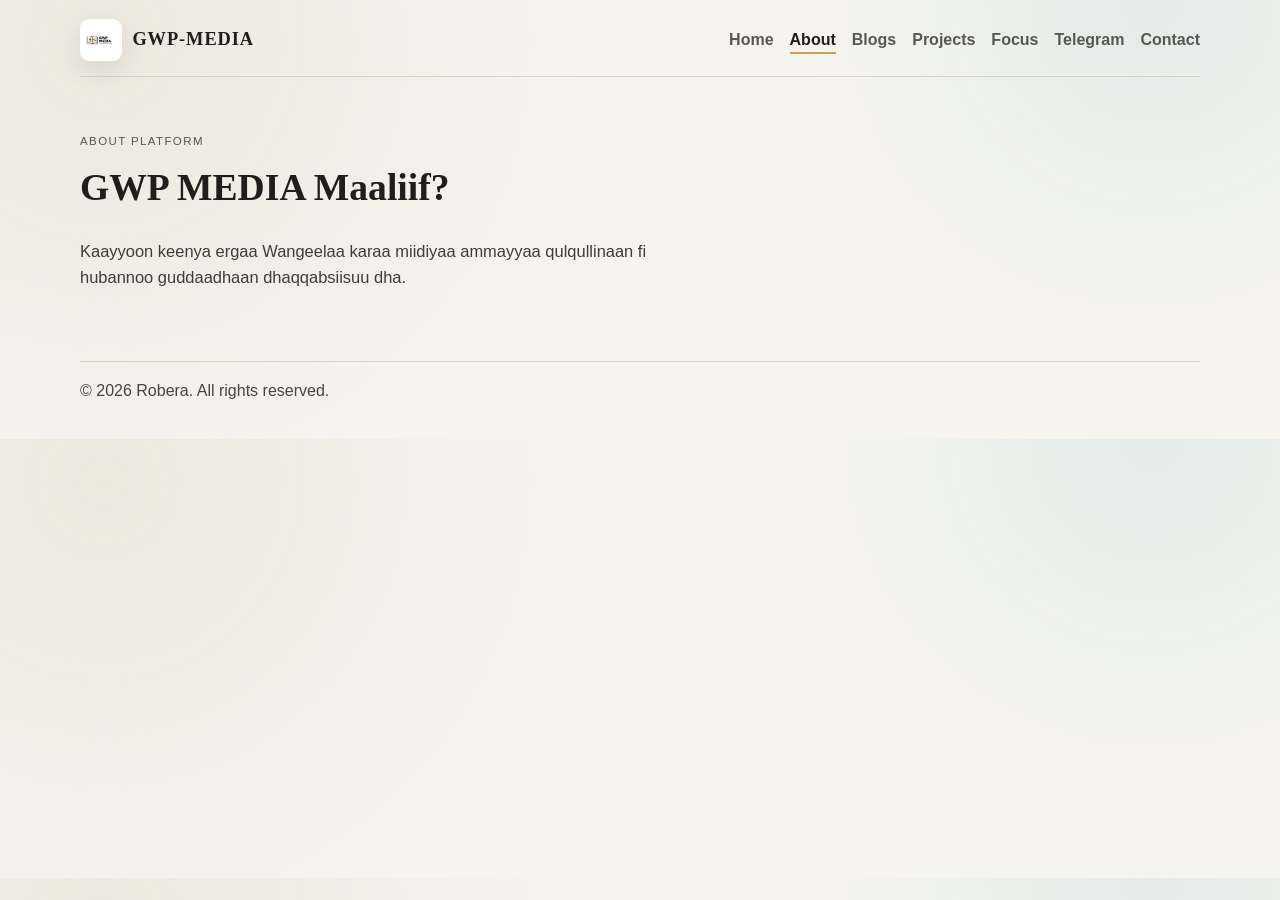
==== commit a0a6deec: "Add files via upload updated" ====
--- a/about.html
+++ b/about.html
@@ -1,4 +1,4 @@
-<!DOCTYPE html>
+﻿<!DOCTYPE html>
 <html lang="en">
 <head>
   <meta charset="UTF-8">
@@ -24,6 +24,7 @@
         <li><a href="./index.html">Home</a></li>
         <li><a href="./about.html" class="active" aria-current="page">About</a></li>
         <li><a href="./blogs.html">Blogs</a></li>
+        <li><a href="./projects.html">Projects</a></li>
         <li><a href="./focus.html">Focus</a></li>
         <li><a href="./telegram.html">Telegram</a></li>
         <li><a href="./contact.html">Contact</a></li>
@@ -49,3 +50,4 @@
 
 
 
+
--- a/style.css
+++ b/style.css
@@ -1,27 +1,34 @@
 ﻿:root {
-  --bg: #f6f3ed;
-  --paper: #fffdf8;
-  --text: #1f1f1f;
-  --muted: #5c5c5c;
-  --line: #ddd4c7;
-  --accent: #1f4f46;
-  --accent-soft: #dfece9;
-  --shadow: 0 14px 40px rgba(22, 20, 18, 0.08);
+  --bg: #f6f4ef;
+  --surface: #fffdfa;
+  --text: #1f1e1c;
+  --muted: #585754;
+  --line: #d8d2c7;
+  --primary: #184b44;
+  --primary-soft: #e2f0ec;
+  --gold: #c9a252;
+  --shadow-soft: 0 10px 26px rgba(20, 18, 16, 0.08);
+  --shadow-deep: 0 20px 52px rgba(20, 18, 16, 0.14);
 }
 
 * {
   box-sizing: border-box;
 }
 
+html,
 body {
   margin: 0;
-  font-family: "Work Sans", "Segoe UI", sans-serif;
+  padding: 0;
+}
+
+body {
+  font-family: "Manrope", "Segoe UI", sans-serif;
   color: var(--text);
-  background:
-    radial-gradient(circle at 10% 10%, #ece7de 0%, transparent 42%),
-    radial-gradient(circle at 85% 0%, #e5efed 0%, transparent 35%),
+  line-height: 1.6;
+  background:
+    radial-gradient(circle at 8% 10%, #ece8de 0%, transparent 38%),
+    radial-gradient(circle at 90% 0%, #e3ece9 0%, transparent 28%),
     var(--bg);
-  line-height: 1.65;
 }
 
 img {
@@ -29,227 +36,890 @@
   display: block;
 }
 
-.container {
+.site-header,
+.section,
+footer {
   width: min(1120px, 92vw);
   margin: 0 auto;
 }
 
 .site-header {
-  padding: 1.1rem 0 4rem;
-}
-
-.nav {
+  padding: 1.2rem 0 0;
+}
+
+.navbar {
   display: flex;
   justify-content: space-between;
   align-items: center;
   gap: 1rem;
   border-bottom: 1px solid var(--line);
-  padding-bottom: 0.9rem;
+  padding-bottom: 0.95rem;
 }
 
 .brand {
+  display: inline-flex;
+  align-items: center;
+  gap: 0.65rem;
+  text-decoration: none;
+}
+
+.site-logo {
+  width: 42px;
+  height: 42px;
+  border-radius: 9px;
+  object-fit: cover;
+  box-shadow: var(--shadow-soft);
+}
+
+.logo-text {
   font-family: "Fraunces", serif;
   font-weight: 700;
-  font-size: 1.3rem;
-  letter-spacing: 0.06em;
-  text-decoration: none;
+  font-size: 1.15rem;
+  letter-spacing: 0.05em;
   color: var(--text);
 }
 
 .nav-links {
   list-style: none;
   display: flex;
-  gap: 1.2rem;
+  flex-wrap: wrap;
+  gap: 1rem;
   margin: 0;
   padding: 0;
 }
 
 .nav-links a {
+  color: var(--muted);
   text-decoration: none;
-  color: var(--muted);
-  font-weight: 500;
+  font-weight: 600;
+  padding-bottom: 0.2rem;
 }
 
 .nav-links a.active,
 .nav-links a:hover {
   color: var(--text);
+  border-bottom: 2px solid var(--gold);
 }
 
 .hero {
-  margin-top: 4rem;
-  background: linear-gradient(135deg, #fdfbf7 0%, #f6efe5 100%);
+  margin-top: 1.8rem;
+  display: grid;
+  grid-template-columns: 1.15fr 0.85fr;
+  gap: 1.4rem;
   border: 1px solid var(--line);
-  border-radius: 22px;
-  padding: 3.2rem min(6vw, 4rem);
-  box-shadow: var(--shadow);
-}
-
-.eyebrow {
-  margin: 0;
+  border-radius: 24px;
+  overflow: hidden;
+  background: linear-gradient(125deg, #fefcf8 0%, #f4eee4 56%, #f7f4ed 100%);
+  box-shadow: var(--shadow-soft);
+}
+
+.hero-copy {
+  padding: 2.3rem clamp(1.1rem, 4vw, 3rem);
+}
+
+.hero-kicker {
   text-transform: uppercase;
-  letter-spacing: 0.11em;
-  font-size: 0.78rem;
+  letter-spacing: 0.12em;
+  font-size: 0.76rem;
+  margin: 0;
   color: var(--muted);
 }
 
 .hero h1 {
-  margin: 0.5rem 0 0;
   font-family: "Fraunces", serif;
-  font-size: clamp(2.3rem, 6vw, 4.2rem);
-  line-height: 1.04;
-}
-
-.tagline {
+  margin: 0.65rem 0 0;
+  font-size: clamp(2rem, 4.4vw, 3.4rem);
+  line-height: 1.08;
+}
+
+.hero-lead {
+  margin-top: 0.95rem;
+  color: #3f3d3a;
   max-width: 58ch;
-  margin-top: 1rem;
-  color: #353535;
-  font-size: clamp(1rem, 2vw, 1.14rem);
-}
-
-.hero-link {
-  display: inline-block;
-  margin-top: 1.35rem;
-  background: var(--accent);
-  color: #fff;
-  text-decoration: none;
-  font-weight: 600;
-  padding: 0.72rem 1.08rem;
-  border-radius: 999px;
-}
-
-.featured {
-  padding: 4rem 0;
-}
-
-.section-head h2,
-.author h2 {
-  margin: 0;
-  font-family: "Fraunces", serif;
-  font-size: clamp(1.7rem, 4.5vw, 2.4rem);
-}
-
-.section-head p {
-  max-width: 65ch;
-  color: var(--muted);
-  margin-top: 0.7rem;
-}
-
-.post-grid {
-  margin-top: 2rem;
+}
+
+.hero-metrics {
+  margin-top: 1.2rem;
   display: grid;
   grid-template-columns: repeat(3, minmax(0, 1fr));
-  gap: 1.2rem;
-}
-
-.post-card {
+  gap: 0.6rem;
+}
+
+.metric {
+  background: #fffcf6;
+  border: 1px solid #e7dfd1;
+  border-radius: 12px;
+  padding: 0.75rem;
+}
+
+.metric strong {
+  display: block;
+  font-size: 0.93rem;
+  color: #2e2c29;
+}
+
+.metric span {
+  font-size: 0.79rem;
+  color: #66635f;
+}
+
+.hero-actions {
+  margin-top: 1.2rem;
+  display: flex;
+  gap: 0.7rem;
+  flex-wrap: wrap;
+}
+
+.btn {
+  display: inline-block;
+  text-decoration: none;
+  border: 1px solid transparent;
+  background: var(--primary);
+  color: #fff;
+  border-radius: 999px;
+  padding: 0.64rem 1rem;
+  font-weight: 700;
+  font-size: 0.9rem;
+  transition: transform 0.25s ease, box-shadow 0.25s ease, background-color 0.25s ease;
+}
+
+.btn:hover {
+  transform: translateY(-2px);
+  box-shadow: 0 10px 20px rgba(24, 75, 68, 0.2);
+}
+
+.btn-outline {
+  background: transparent;
+  color: var(--primary);
+  border-color: var(--primary);
+}
+
+.hero-graphic {
+  position: relative;
+  min-height: 360px;
+  overflow: hidden;
+  isolation: isolate;
+  background:
+    radial-gradient(circle at 16% 18%, rgba(253, 233, 187, 0.22) 0%, transparent 28%),
+    radial-gradient(circle at 90% 90%, rgba(172, 245, 231, 0.2) 0%, transparent 34%),
+    linear-gradient(162deg, #112e29 0%, #1e4a43 48%, #2d6b61 100%);
+}
+
+.hero-graphic::before,
+.hero-graphic::after {
+  content: "";
+  position: absolute;
+  inset: 0;
+  pointer-events: none;
+}
+
+.hero-graphic::before {
+  background: linear-gradient(112deg, transparent 30%, rgba(255, 255, 255, 0.08) 50%, transparent 67%);
+  transform: translateX(-130%);
+  animation: lightSweep 9s ease-in-out infinite;
+  mix-blend-mode: screen;
+}
+
+.hero-graphic::after {
+  background:
+    radial-gradient(circle at center, transparent 0 58%, rgba(255, 255, 255, 0.18) 58.5%, transparent 60.5%),
+    radial-gradient(circle at center, transparent 0 68%, rgba(255, 255, 255, 0.08) 68.5%, transparent 70%);
+  opacity: 0.35;
+}
+
+.graphic-grid,
+.graphic-beam,
+.graphic-orbit {
+  position: absolute;
+  pointer-events: none;
+}
+
+.graphic-grid {
+  inset: 0;
+  background:
+    linear-gradient(to right, rgba(255, 255, 255, 0.08) 1px, transparent 1px),
+    linear-gradient(to bottom, rgba(255, 255, 255, 0.08) 1px, transparent 1px);
+  background-size: 36px 36px;
+  mask-image: radial-gradient(circle at center, black 22%, transparent 78%);
+  opacity: 0.22;
+}
+
+.graphic-beam {
+  width: 360px;
+  height: 360px;
+  right: -120px;
+  top: -110px;
+  border-radius: 50%;
+  background: conic-gradient(from 90deg, transparent 0 35%, rgba(245, 218, 168, 0.75) 44%, transparent 54%);
+  filter: blur(10px);
+  opacity: 0.72;
+  animation: beamRotate 20s linear infinite;
+}
+
+.graphic-glow {
+  position: absolute;
+  border-radius: 50%;
+  filter: blur(14px);
+  z-index: 1;
+}
+
+.graphic-glow-a {
+  width: 280px;
+  height: 280px;
+  top: -70px;
+  right: -70px;
+  background: rgba(255, 212, 135, 0.48);
+  animation: driftSlow 10s ease-in-out infinite;
+}
+
+.graphic-glow-b {
+  width: 250px;
+  height: 250px;
+  bottom: -90px;
+  left: -85px;
+  background: rgba(176, 255, 236, 0.33);
+  animation: driftSlow 12s ease-in-out infinite reverse;
+}
+
+.graphic-circle {
+  position: absolute;
+  border-radius: 50%;
+  border: 1px solid rgba(255, 255, 255, 0.58);
+  z-index: 2;
+}
+
+.graphic-circle-a {
+  width: 280px;
+  height: 280px;
+  right: -90px;
+  top: 60px;
+  animation: spinPulse 20s linear infinite;
+}
+
+.graphic-circle-b {
+  width: 170px;
+  height: 170px;
+  left: 26px;
+  top: 22px;
+  animation: spinPulse 15s linear infinite reverse;
+}
+
+.graphic-orbit {
+  width: 220px;
+  height: 220px;
+  border: 1px dashed rgba(255, 255, 255, 0.45);
+  border-radius: 50%;
+  right: 40px;
+  top: 26px;
+  opacity: 0.88;
+  z-index: 2;
+  animation: spinPulse 26s linear infinite reverse;
+}
+
+.graphic-card {
+  position: absolute;
+  left: 42px;
+  bottom: 34px;
+  width: min(82%, 320px);
+  padding: 1rem;
+  border-radius: 14px;
+  border: 1px solid rgba(255, 255, 255, 0.42);
+  background: rgba(255, 255, 255, 0.15);
+  color: #f8f7f2;
+  backdrop-filter: blur(8px);
+  box-shadow: var(--shadow-deep);
+  z-index: 4;
+  animation: floatCard 7s ease-in-out infinite;
+}
+
+.graphic-card p {
+  margin: 0;
+  letter-spacing: 0.07em;
+  font-size: 0.74rem;
+  text-transform: uppercase;
+  color: #ebe8df;
+}
+
+.graphic-card strong {
+  display: block;
+  margin-top: 0.48rem;
+  font-family: "Fraunces", serif;
+  font-size: 1.23rem;
+}
+
+.graphic-card small {
+  display: block;
+  margin-top: 0.34rem;
+  opacity: 0.9;
+}
+
+.section {
+  padding: 3.4rem 0;
+}
+
+.section-head {
+  margin-bottom: 1.2rem;
+}
+
+.section-tag {
+  margin: 0;
+  text-transform: uppercase;
+  letter-spacing: 0.12em;
+  font-size: 0.72rem;
+  color: var(--muted);
+}
+
+.section-head h1,
+.section-head h2 {
+  margin: 0.5rem 0 0;
+  font-size: clamp(1.65rem, 4vw, 2.35rem);
+  font-family: "Fraunces", serif;
+}
+
+.cards {
+  display: grid;
+  grid-template-columns: repeat(3, minmax(0, 1fr));
+  gap: 0.95rem;
+}
+
+.card {
+  border: 1px solid var(--line);
+  border-radius: 14px;
+  padding: 1rem;
+  background: var(--surface);
+  box-shadow: var(--shadow-soft);
+  transition: transform 0.25s ease, box-shadow 0.25s ease;
+}
+
+.card h3 {
+  margin: 0;
+  font-size: 1.05rem;
+}
+
+.card:hover {
+  transform: translateY(-4px);
+  box-shadow: 0 16px 30px rgba(20, 18, 16, 0.12);
+}
+
+.card p {
+  margin: 0.58rem 0 0;
+  color: #4d4b48;
+}
+
+.read-more {
+  margin-top: 0.32rem;
+  font-size: 0.83rem;
+  padding: 0.48rem 0.9rem;
+}
+
+.about-copy {
+  font-size: 1.03rem;
+  max-width: 70ch;
+  color: #3f3d3a;
+}
+
+.blog-container {
+  display: grid;
+  gap: 1rem;
+}
+
+.blog-post {
+  display: grid;
+  grid-template-columns: 220px 1fr;
+  gap: 1rem;
+  border: 1px solid var(--line);
+  border-radius: 18px;
+  background: var(--surface);
+  padding: 0.95rem;
+  box-shadow: var(--shadow-soft);
+  position: relative;
+  overflow: hidden;
+  transition: transform 0.25s ease, box-shadow 0.25s ease;
+}
+
+.blog-post:hover {
+  transform: translateY(-5px);
+  box-shadow: 0 18px 32px rgba(20, 18, 16, 0.14);
+}
+
+.blog-post::before {
+  content: "";
+  position: absolute;
+  left: 0;
+  top: 18px;
+  bottom: 18px;
+  width: 4px;
+  border-radius: 999px;
+  background: linear-gradient(180deg, #bea26c 0%, #2e5a53 100%);
+}
+
+.post-thumb {
+  position: relative;
+  border-radius: 10px;
+  min-height: 150px;
+  overflow: hidden;
+  border: 1px solid rgba(255, 255, 255, 0.35);
+  box-shadow: inset 0 0 0 1px rgba(255, 255, 255, 0.16);
+}
+
+.thumb-one {
+  background:
+    radial-gradient(circle at 76% 18%, rgba(255, 226, 171, 0.42) 0%, transparent 28%),
+    radial-gradient(circle at 24% 82%, rgba(177, 252, 236, 0.32) 0%, transparent 35%),
+    linear-gradient(138deg, #234a43 0%, #376d64 44%, #8da08f 100%);
+}
+
+.thumb-two {
+  background:
+    radial-gradient(circle at 18% 16%, rgba(255, 239, 197, 0.5) 0%, transparent 30%),
+    radial-gradient(circle at 86% 85%, rgba(192, 255, 239, 0.22) 0%, transparent 34%),
+    linear-gradient(140deg, #6f5429 0%, #9b7a42 45%, #355953 100%);
+}
+
+.post-thumb::before,
+.post-thumb::after {
+  content: "";
+  position: absolute;
+  pointer-events: none;
+}
+
+.post-thumb::before {
+  inset: 0;
+  background:
+    linear-gradient(to right, rgba(255, 255, 255, 0.14) 1px, transparent 1px),
+    linear-gradient(to bottom, rgba(255, 255, 255, 0.14) 1px, transparent 1px);
+  background-size: 26px 26px;
+  mix-blend-mode: soft-light;
+  opacity: 0.45;
+}
+
+.post-thumb::after {
+  left: 10px;
+  right: 10px;
+  bottom: 10px;
+  content: attr(data-label);
+  font-size: 0.68rem;
+  letter-spacing: 0.08em;
+  text-transform: uppercase;
+  color: #fcfbf7;
+  background: rgba(24, 25, 24, 0.34);
+  border: 1px solid rgba(255, 255, 255, 0.35);
+  border-radius: 999px;
+  padding: 0.3rem 0.55rem;
+  width: fit-content;
+  backdrop-filter: blur(2px);
+}
+
+.post-content-wrap h3 {
+  margin: 0;
+  font-size: 1.2rem;
+  line-height: 1.25;
+}
+
+.post-content-wrap p {
+  margin: 0.55rem 0 0;
+  color: #4d4b48;
+  max-width: 66ch;
+}
+
+.post-content-wrap .read-more {
+  margin-top: 0.8rem;
+}
+
+.projects-section {
+  padding-top: 0.2rem;
+}
+
+.project-card {
   border: 1px solid var(--line);
   border-radius: 16px;
-  background: var(--paper);
+  background: var(--surface);
+  padding: 1rem;
+  box-shadow: var(--shadow-soft);
+}
+
+.project-card p {
+  margin: 0;
+  color: #4d4b48;
+  max-width: 76ch;
+}
+
+.poster-grid {
+  margin-top: 1rem;
+  display: grid;
+  grid-template-columns: repeat(auto-fit, minmax(130px, 1fr));
+  gap: 0.7rem;
+  max-width: 920px;
+  margin-left: auto;
+  margin-right: auto;
+}
+
+.poster-item {
+  margin: 0;
+  width: 100%;
+  max-width: 165px;
+  margin-inline: auto;
+  border: 1px solid var(--line);
+  border-radius: 12px;
   overflow: hidden;
-  box-shadow: var(--shadow);
-}
-
-.post-card img {
-  height: 210px;
+  background: #fff;
+  box-shadow: var(--shadow-soft);
+  transition: transform 0.25s ease, box-shadow 0.25s ease;
+}
+
+.poster-item:hover {
+  transform: translateY(-4px);
+  box-shadow: 0 16px 30px rgba(20, 18, 16, 0.12);
+}
+
+.poster-item img {
   width: 100%;
+  aspect-ratio: 4 / 5;
   object-fit: cover;
-}
-
+  background: #ece8de;
+}
+
+.poster-item figcaption {
+  padding: 0.45rem 0.55rem;
+  font-size: 0.76rem;
+  text-align: center;
+  color: #5b5854;
+}
+
+.contact-card {
+  width: min(700px, 100%);
+  background: var(--surface);
+  border: 1px solid var(--line);
+  border-radius: 14px;
+  box-shadow: var(--shadow-soft);
+  padding: 1rem;
+}
+
+.contact-form {
+  display: grid;
+  gap: 0.7rem;
+}
+
+.contact-form input,
+.contact-form textarea {
+  width: 100%;
+  border: 1px solid #c9c2b6;
+  border-radius: 10px;
+  padding: 0.72rem;
+  font: inherit;
+  background: #fffdfa;
+}
+
+.contact-form textarea {
+  min-height: 140px;
+  resize: vertical;
+}
+
+.form-btn {
+  width: fit-content;
+}
+
+.telegram-container {
+  background: var(--surface);
+  border: 1px solid var(--line);
+  border-radius: 14px;
+  padding: 1.2rem;
+  box-shadow: var(--shadow-soft);
+}
+
+.telegram-actions {
+  display: flex;
+  gap: 0.8rem;
+  flex-wrap: wrap;
+  margin-top: 1rem;
+}
+
+.telegram-btn {
+  display: inline-flex;
+  align-items: center;
+  gap: 0.55rem;
+  text-decoration: none;
+  color: #0d2f2a;
+  background: var(--primary-soft);
+  border: 1px solid #bcd4ce;
+  border-radius: 999px;
+  padding: 0.6rem 0.95rem;
+  font-weight: 700;
+}
+
+.icon-animation img {
+  width: 18px;
+  height: 18px;
+}
+
+/* Article pages */
+.blog-post-page {
+  background:
+    radial-gradient(circle at 10% 10%, #ece8de 0%, transparent 38%),
+    radial-gradient(circle at 90% 0%, #e1ece9 0%, transparent 30%),
+    var(--bg);
+}
+
+.post-header,
 .post-content {
-  padding: 1rem;
-}
-
-.post-content h3 {
-  margin: 0;
-  font-size: 1.08rem;
+  width: min(920px, 92vw);
+  margin: 0 auto;
+}
+
+.post-header {
+  margin-top: 1.3rem;
+  border: 1px solid var(--line);
+  border-radius: 20px;
+  overflow: hidden;
+  background: var(--surface);
+  box-shadow: var(--shadow-soft);
+}
+
+.post-visual {
+  min-height: 230px;
+  position: relative;
+}
+
+.post-visual::before,
+.post-visual::after {
+  content: "";
+  position: absolute;
+  pointer-events: none;
+}
+
+.post-visual::before {
+  inset: 0;
+  background:
+    linear-gradient(to right, rgba(255, 255, 255, 0.12) 1px, transparent 1px),
+    linear-gradient(to bottom, rgba(255, 255, 255, 0.12) 1px, transparent 1px);
+  background-size: 34px 34px;
+  opacity: 0.45;
+}
+
+.post-visual::after {
+  width: 320px;
+  height: 320px;
+  right: -120px;
+  top: -130px;
+  border-radius: 50%;
+  background: radial-gradient(circle, rgba(255, 230, 178, 0.45) 0%, transparent 65%);
+}
+
+.post-one .post-visual {
+  background:
+    radial-gradient(circle at 18% 18%, rgba(255, 231, 190, 0.33) 0%, transparent 28%),
+    linear-gradient(145deg, #244c45 0%, #3a6f66 50%, #8f9f90 100%);
+}
+
+.post-two .post-visual {
+  background:
+    radial-gradient(circle at 16% 20%, rgba(255, 243, 208, 0.36) 0%, transparent 30%),
+    linear-gradient(145deg, #735729 0%, #9f7e43 45%, #355a53 100%);
+}
+
+.post-header h1 {
+  margin: 0;
+  padding: 1.35rem 1.4rem 0.25rem;
+  font-family: "Fraunces", serif;
+  font-size: clamp(1.6rem, 3.7vw, 2.45rem);
+  line-height: 1.16;
+}
+
+.post-meta {
+  margin: 0;
+  padding: 0 1.4rem 1.25rem;
+  color: #5b5854;
+  text-transform: uppercase;
+  letter-spacing: 0.08em;
+  font-size: 0.78rem;
+}
+
+.post-content {
+  margin-top: 1rem;
+  margin-bottom: 2.6rem;
+  border: 1px solid var(--line);
+  border-radius: 18px;
+  background: #fffdf9;
+  box-shadow: var(--shadow-soft);
+  padding: clamp(1rem, 3vw, 2rem);
 }
 
 .post-content p {
-  margin: 0.65rem 0 0;
-  color: var(--muted);
-}
-
-.post-content a {
-  display: inline-block;
-  margin-top: 0.9rem;
-  color: var(--accent);
-  text-decoration: none;
-  font-weight: 600;
-}
-
-.author {
-  background: var(--paper);
-  border: 1px solid var(--line);
-  border-radius: 16px;
-  padding: 2rem;
-  margin-bottom: 4rem;
-}
-
-.author p {
-  margin: 0.7rem 0 0;
-  max-width: 70ch;
-  color: #3f3f3f;
-}
-
-.site-footer {
+  margin: 0;
+  color: #383633;
+}
+
+.post-content p + p {
+  margin-top: 0.95rem;
+}
+
+.post-content p:first-child::first-letter {
+  font-size: 2rem;
+  font-family: "Fraunces", serif;
+  color: #264f47;
+  line-height: 1;
+}
+
+.post-note {
+  margin-top: 1rem;
+  border-left: 4px solid #b6914f;
+  background: #f8f2e5;
+  border-radius: 8px;
+  padding: 0.75rem 0.85rem;
+  color: #3e3a34;
+}
+
+.post-signoff {
+  margin-top: 1.3rem !important;
+  font-weight: 700;
+  color: #234a43 !important;
+}
+
+footer {
   border-top: 1px solid var(--line);
-  background: #f2ece3;
-}
-
-.footer-content {
-  display: flex;
-  justify-content: space-between;
-  align-items: center;
-  gap: 1rem;
-  padding: 1.4rem 0;
-}
-
-.footer-content p {
-  margin: 0;
-  color: #444;
-}
-
-.social-links {
-  list-style: none;
-  margin: 0;
-  padding: 0;
-  display: flex;
-  gap: 1rem;
-}
-
-.social-links a {
-  color: var(--accent);
-  text-decoration: none;
-  font-weight: 600;
-}
-
-@media (max-width: 920px) {
-  .post-grid {
-    grid-template-columns: 1fr 1fr;
-  }
-}
-
-@media (max-width: 680px) {
-  .nav {
+  padding: 1rem 0 2.2rem;
+  color: #474541;
+}
+
+footer p {
+  margin: 0;
+}
+
+@keyframes driftSlow {
+  0%,
+  100% {
+    transform: translate(0, 0) scale(1);
+  }
+  50% {
+    transform: translate(10px, -8px) scale(1.04);
+  }
+}
+
+@keyframes lightSweep {
+  0%,
+  12% {
+    transform: translateX(-130%);
+    opacity: 0;
+  }
+  20% {
+    opacity: 1;
+  }
+  50% {
+    transform: translateX(130%);
+    opacity: 0.8;
+  }
+  100% {
+    transform: translateX(130%);
+    opacity: 0;
+  }
+}
+
+@keyframes beamRotate {
+  from {
+    transform: rotate(0deg);
+  }
+  to {
+    transform: rotate(360deg);
+  }
+}
+
+@keyframes spinPulse {
+  0% {
+    transform: rotate(0deg) scale(1);
+    opacity: 0.65;
+  }
+  50% {
+    transform: rotate(180deg) scale(1.03);
+    opacity: 0.85;
+  }
+  100% {
+    transform: rotate(360deg) scale(1);
+    opacity: 0.65;
+  }
+}
+
+@keyframes floatCard {
+  0%,
+  100% {
+    transform: translateY(0);
+  }
+  50% {
+    transform: translateY(-8px);
+  }
+}
+
+@media (prefers-reduced-motion: reduce) {
+  *,
+  *::before,
+  *::after {
+    animation-duration: 0.01ms !important;
+    animation-iteration-count: 1 !important;
+    transition-duration: 0.01ms !important;
+    scroll-behavior: auto !important;
+  }
+}
+
+@media (max-width: 980px) {
+  .hero {
+    grid-template-columns: 1fr;
+  }
+
+  .hero-graphic {
+    min-height: 280px;
+  }
+
+  .graphic-grid {
+    opacity: 0.16;
+  }
+
+  .graphic-orbit {
+    right: 20px;
+    top: 16px;
+    width: 180px;
+    height: 180px;
+  }
+
+  .cards {
+    grid-template-columns: repeat(2, minmax(0, 1fr));
+  }
+}
+
+@media (max-width: 700px) {
+  .navbar {
     flex-direction: column;
     align-items: flex-start;
   }
 
-  .nav-links {
-    flex-wrap: wrap;
-  }
-
-  .hero {
-    padding: 2rem 1.2rem;
-    margin-top: 2rem;
-  }
-
-  .post-grid {
+  .hero-metrics {
     grid-template-columns: 1fr;
   }
 
-  .footer-content {
-    flex-direction: column;
-    align-items: flex-start;
-  }
-}
+  .cards {
+    grid-template-columns: 1fr;
+  }
+
+  .blog-post {
+    grid-template-columns: 1fr;
+  }
+
+  .post-thumb {
+    min-height: 170px;
+  }
+
+  .post-visual {
+    min-height: 170px;
+  }
+
+  .post-header h1 {
+    padding: 1rem 1rem 0.2rem;
+  }
+
+  .post-meta {
+    padding: 0 1rem 1rem;
+  }
+
+  .poster-grid {
+    grid-template-columns: repeat(2, minmax(0, 1fr));
+    gap: 0.55rem;
+  }
+}
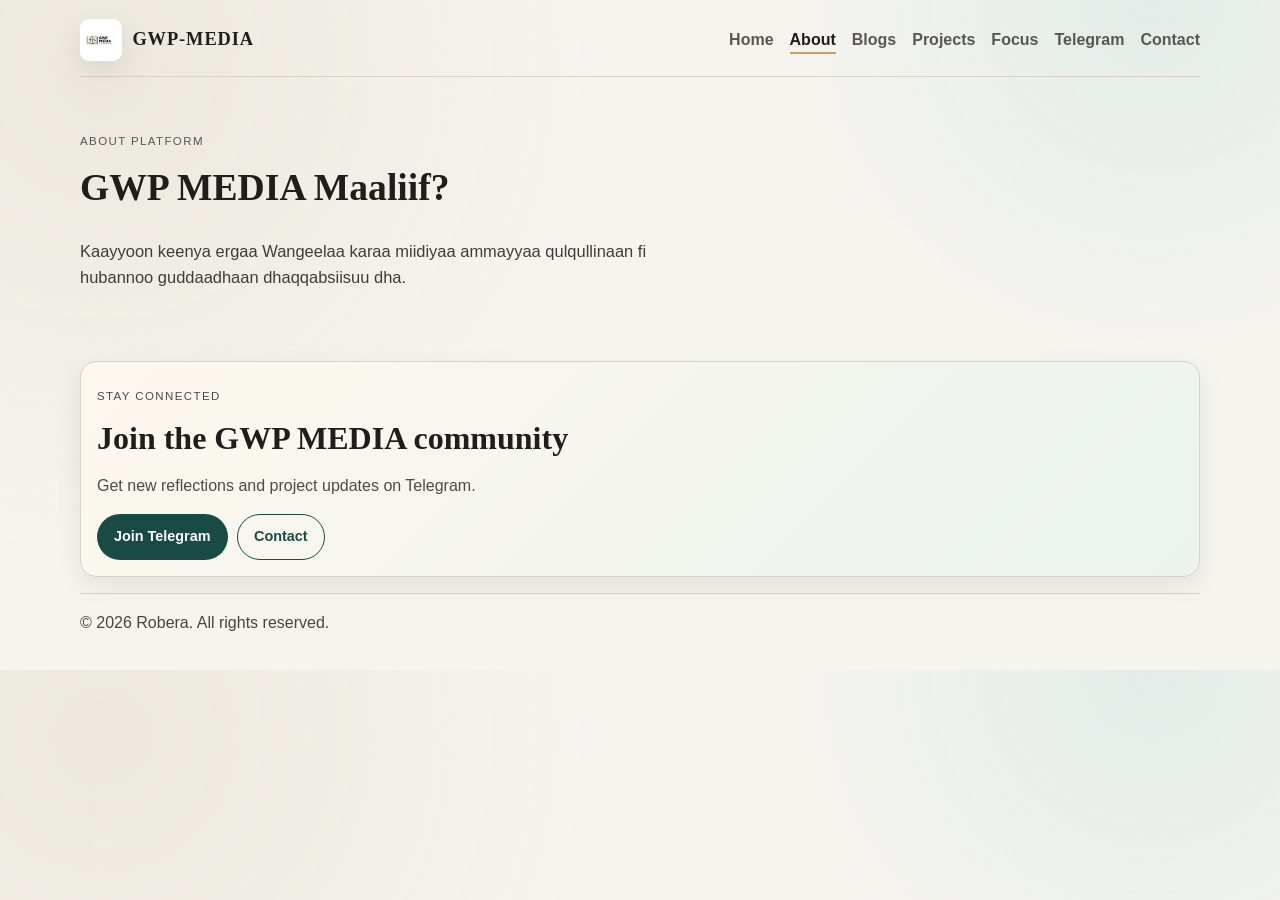
==== commit 22ea5071: "Add files via upload updated" ====
--- a/about.html
+++ b/about.html
@@ -12,12 +12,18 @@
   <meta property="og:url" content="https://www.example.com/about.html">
   <title>GWP MEDIA | About</title>
   <link rel="stylesheet" href="style.css">
+  <link rel="icon" type="image/png" href="./GWP-MEDIA.png">
+  <link rel="manifest" href="./site.webmanifest">
+  <meta name="theme-color" content="#184b44">
+  <meta property="og:image" content="https://www.example.com/GWP-MEDIA.png">
+  <meta name="twitter:image" content="https://www.example.com/GWP-MEDIA.png">
+  <script src="script.js" defer></script>
 </head>
 <body>
   <header class="site-header">
     <nav class="navbar" aria-label="Main navigation">
       <a href="./index.html" class="brand" aria-label="Go to home">
-        <img src="GWP-MEDIA.png" alt="GWP MEDIA logo" class="site-logo">
+        <img src="GWP-MEDIA.png" alt="GWP MEDIA logo" class="site-logo" width="42" height="42" decoding="async">
         <span class="logo-text">GWP-MEDIA</span>
       </a>
       <ul class="nav-links">
@@ -41,7 +47,17 @@
       <p class="about-copy" lang="om">Kaayyoon keenya ergaa Wangeelaa karaa miidiyaa ammayyaa qulqullinaan fi hubannoo guddaadhaan dhaqqabsiisuu dha.</p>
     </section>
   </main>
-
+  <section class="site-cta reveal" aria-labelledby="cta-title">
+    <div class="site-cta-inner">
+      <p class="section-tag">Stay Connected</p>
+      <h2 id="cta-title">Join the GWP MEDIA community</h2>
+      <p>Get new reflections and project updates on Telegram.</p>
+      <div class="site-cta-actions">
+        <a href="https://t.me/Gosp22" target="_blank" rel="noopener noreferrer" class="btn">Join Telegram</a>
+        <a href="./contact.html" class="btn btn-outline">Contact</a>
+      </div>
+    </div>
+  </section>
   <footer>
     <p>&copy; 2026 Robera. All rights reserved.</p>
   </footer>
@@ -51,3 +67,5 @@
 
 
 
+
+
--- a/style.css
+++ b/style.css
@@ -526,8 +526,157 @@
   margin-top: 0.8rem;
 }
 
+.blog-tools {
+  display: flex;
+  justify-content: space-between;
+  align-items: center;
+  gap: 0.8rem;
+  flex-wrap: wrap;
+  margin-bottom: 1rem;
+}
+
+.blog-tools input[type="search"] {
+  width: min(360px, 100%);
+  border: 1px solid #c9c2b6;
+  border-radius: 999px;
+  padding: 0.62rem 0.9rem;
+  font: inherit;
+  background: #fffdfa;
+}
+
+.blog-filters {
+  display: flex;
+  flex-wrap: wrap;
+  gap: 0.45rem;
+}
+
+.filter-chip {
+  border: 1px solid #cfc5b6;
+  border-radius: 999px;
+  padding: 0.36rem 0.72rem;
+  font-size: 0.74rem;
+  color: #4f4c48;
+  background: #faf6ef;
+  cursor: pointer;
+}
+
+.filter-chip.is-active {
+  color: #fff;
+  border-color: #1f564e;
+  background: #1f564e;
+}
+
+.project-hero {
+  margin-top: 1.2rem;
+  display: grid;
+  grid-template-columns: 1.1fr 0.9fr;
+  gap: 1rem;
+  border: 1px solid var(--line);
+  border-radius: 18px;
+  overflow: hidden;
+  background: linear-gradient(140deg, #fdfaf3 0%, #f3ece1 48%, #e8eee9 100%);
+  box-shadow: var(--shadow-soft);
+}
+
+.project-hero-copy {
+  padding: clamp(1rem, 3vw, 1.8rem);
+}
+
+.project-hero-copy h1 {
+  margin: 0.45rem 0 0;
+  font-family: "Fraunces", serif;
+  font-size: clamp(1.8rem, 4vw, 2.6rem);
+  line-height: 1.1;
+}
+
+.project-hero-copy p {
+  margin: 0.8rem 0 0;
+  max-width: 62ch;
+  color: #46433f;
+}
+
+.project-metrics {
+  margin-top: 1rem;
+  display: grid;
+  grid-template-columns: repeat(3, minmax(0, 1fr));
+  gap: 0.55rem;
+}
+
+.project-metric {
+  border: 1px solid #d7cebe;
+  border-radius: 12px;
+  background: #fffdf8;
+  padding: 0.6rem;
+}
+
+.project-metric strong {
+  display: block;
+  font-size: 1rem;
+  color: #214a43;
+}
+
+.project-metric span {
+  color: #5b5854;
+  font-size: 0.77rem;
+}
+
+.project-hero-art {
+  position: relative;
+  min-height: 250px;
+  background:
+    radial-gradient(circle at 18% 20%, rgba(255, 236, 191, 0.28) 0%, transparent 30%),
+    linear-gradient(150deg, #1d443d 0%, #2b5e56 52%, #3b7c70 100%);
+  overflow: hidden;
+}
+
+.project-art-ring {
+  position: absolute;
+  width: 240px;
+  height: 240px;
+  border-radius: 50%;
+  border: 1px solid rgba(255, 255, 255, 0.6);
+  right: -70px;
+  top: 20px;
+}
+
+.project-art-glow {
+  position: absolute;
+  width: 220px;
+  height: 220px;
+  border-radius: 50%;
+  left: -70px;
+  bottom: -80px;
+  background: rgba(185, 255, 236, 0.35);
+  filter: blur(10px);
+}
+
+.project-art-card {
+  position: absolute;
+  left: 24px;
+  bottom: 22px;
+  border: 1px solid rgba(255, 255, 255, 0.42);
+  border-radius: 12px;
+  background: rgba(255, 255, 255, 0.14);
+  backdrop-filter: blur(4px);
+  color: #f8f7f2;
+  padding: 0.75rem 0.85rem;
+}
+
+.project-art-card p {
+  margin: 0;
+  text-transform: uppercase;
+  letter-spacing: 0.07em;
+  font-size: 0.68rem;
+}
+
+.project-art-card strong {
+  display: block;
+  margin-top: 0.3rem;
+  font-family: "Fraunces", serif;
+}
+
 .projects-section {
-  padding-top: 0.2rem;
+  padding-top: 1.6rem;
 }
 
 .project-card {
@@ -538,14 +687,37 @@
   box-shadow: var(--shadow-soft);
 }
 
-.project-card p {
+.project-toolbar {
+  display: flex;
+  justify-content: space-between;
+  align-items: center;
+  gap: 0.8rem;
+  flex-wrap: wrap;
+}
+
+.project-toolbar p {
   margin: 0;
   color: #4d4b48;
-  max-width: 76ch;
+  font-weight: 600;
+}
+
+.project-chips {
+  display: inline-flex;
+  flex-wrap: wrap;
+  gap: 0.45rem;
+}
+
+.project-chip {
+  border: 1px solid #cfc5b6;
+  border-radius: 999px;
+  padding: 0.28rem 0.6rem;
+  font-size: 0.73rem;
+  color: #4f4c48;
+  background: #faf6ef;
 }
 
 .poster-grid {
-  margin-top: 1rem;
+  margin-top: 0.9rem;
   display: grid;
   grid-template-columns: repeat(auto-fit, minmax(130px, 1fr));
   gap: 0.7rem;
@@ -555,6 +727,7 @@
 }
 
 .poster-item {
+  position: relative;
   margin: 0;
   width: 100%;
   max-width: 165px;
@@ -579,11 +752,63 @@
   background: #ece8de;
 }
 
+.poster-badge {
+  position: absolute;
+  left: 7px;
+  top: 7px;
+  border: 1px solid rgba(255, 255, 255, 0.55);
+  border-radius: 999px;
+  background: rgba(18, 18, 18, 0.45);
+  color: #f7f5f1;
+  font-size: 0.64rem;
+  letter-spacing: 0.05em;
+  text-transform: uppercase;
+  padding: 0.22rem 0.45rem;
+}
+
 .poster-item figcaption {
   padding: 0.45rem 0.55rem;
   font-size: 0.76rem;
   text-align: center;
   color: #5b5854;
+}
+
+.lightbox {
+  position: fixed;
+  inset: 0;
+  display: none;
+  place-items: center;
+  background: rgba(10, 10, 10, 0.85);
+  z-index: 1000;
+  padding: 1rem;
+}
+
+.lightbox.is-open {
+  display: grid;
+}
+
+.lightbox-image {
+  max-width: min(860px, 92vw);
+  max-height: 84vh;
+  border-radius: 12px;
+  border: 1px solid rgba(255, 255, 255, 0.2);
+  box-shadow: 0 24px 50px rgba(0, 0, 0, 0.45);
+}
+
+.lightbox-close {
+  position: absolute;
+  top: 16px;
+  right: 16px;
+  border: 1px solid rgba(255, 255, 255, 0.35);
+  border-radius: 999px;
+  background: rgba(20, 20, 20, 0.6);
+  color: #fff;
+  padding: 0.45rem 0.75rem;
+  cursor: pointer;
+}
+
+.no-scroll {
+  overflow: hidden;
 }
 
 .contact-card {
@@ -775,6 +1000,106 @@
   color: #234a43 !important;
 }
 
+.reading-progress {
+  position: sticky;
+  top: 0;
+  z-index: 1200;
+  height: 4px;
+  background: rgba(24, 75, 68, 0.15);
+}
+
+.reading-progress span {
+  display: block;
+  width: 100%;
+  height: 100%;
+  background: linear-gradient(90deg, #1a4f47 0%, #c9a252 100%);
+  transform-origin: left center;
+  transform: scaleX(0);
+}
+
+.related-posts {
+  margin-top: 1.4rem;
+  border-top: 1px solid var(--line);
+  padding-top: 1rem;
+}
+
+.related-posts h2 {
+  margin: 0;
+  font-size: 1.25rem;
+  font-family: "Fraunces", serif;
+}
+
+.related-grid {
+  margin-top: 0.75rem;
+  display: grid;
+  grid-template-columns: 1fr 1fr;
+  gap: 0.8rem;
+}
+
+.related-card {
+  border: 1px solid var(--line);
+  border-radius: 12px;
+  background: #fff;
+  padding: 0.8rem;
+}
+
+.related-card h3 {
+  margin: 0;
+  font-size: 1rem;
+}
+
+.related-card p {
+  margin-top: 0.45rem;
+  color: #4f4c48;
+}
+
+.site-cta {
+  width: min(1120px, 92vw);
+  margin: 0 auto 1rem;
+}
+
+.site-cta-inner {
+  border: 1px solid var(--line);
+  border-radius: 16px;
+  padding: 1rem;
+  background: linear-gradient(135deg, #fdf8ee 0%, #ebf3ef 100%);
+  box-shadow: var(--shadow-soft);
+}
+
+.site-cta-inner h2 {
+  margin: 0.45rem 0 0;
+  font-family: "Fraunces", serif;
+  font-size: clamp(1.3rem, 3vw, 2rem);
+}
+
+.site-cta-inner p {
+  margin-top: 0.55rem;
+  color: #4d4b48;
+}
+
+.site-cta-actions {
+  margin-top: 0.8rem;
+  display: flex;
+  gap: 0.6rem;
+  flex-wrap: wrap;
+}
+
+.reveal {
+  opacity: 1;
+  transform: none;
+}
+
+.js-reveal .reveal {
+  opacity: 0;
+  transform: translateY(14px);
+  transition: opacity 0.55s ease, transform 0.55s ease;
+}
+
+.js-reveal .reveal.is-visible {
+  opacity: 1;
+  transform: translateY(0);
+}
+
 footer {
   border-top: 1px solid var(--line);
   padding: 1rem 0 2.2rem;
@@ -864,8 +1189,16 @@
     grid-template-columns: 1fr;
   }
 
+  .project-hero {
+    grid-template-columns: 1fr;
+  }
+
   .hero-graphic {
     min-height: 280px;
+  }
+
+  .project-hero-art {
+    min-height: 200px;
   }
 
   .graphic-grid {
@@ -894,6 +1227,10 @@
     grid-template-columns: 1fr;
   }
 
+  .project-metrics {
+    grid-template-columns: 1fr;
+  }
+
   .cards {
     grid-template-columns: 1fr;
   }
@@ -922,4 +1259,13 @@
     grid-template-columns: repeat(2, minmax(0, 1fr));
     gap: 0.55rem;
   }
-}
+
+  .project-toolbar {
+    flex-direction: column;
+    align-items: flex-start;
+  }
+
+  .related-grid {
+    grid-template-columns: 1fr;
+  }
+}
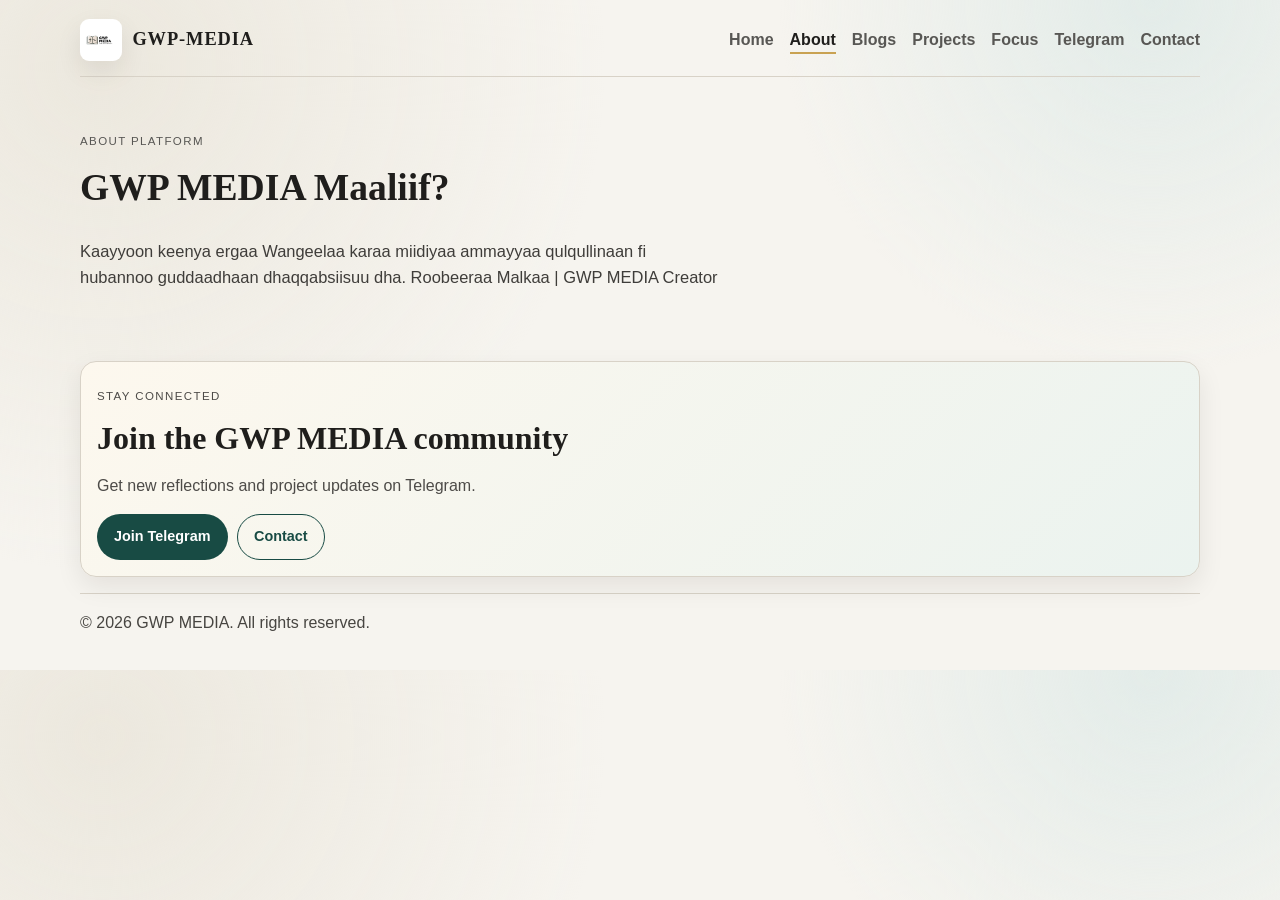
==== commit 67253dfe: "Add files via upload updated" ====
--- a/about.html
+++ b/about.html
@@ -12,12 +12,12 @@
   <meta property="og:url" content="https://www.example.com/about.html">
   <title>GWP MEDIA | About</title>
   <link rel="stylesheet" href="style.css">
-  <link rel="icon" type="image/png" href="./GWP-MEDIA.png">
-  <link rel="manifest" href="./site.webmanifest">
-  <meta name="theme-color" content="#184b44">
-  <meta property="og:image" content="https://www.example.com/GWP-MEDIA.png">
-  <meta name="twitter:image" content="https://www.example.com/GWP-MEDIA.png">
-  <script src="script.js" defer></script>
+  <link rel="icon" type="image/png" href="./GWP-MEDIA.png">
+  <link rel="manifest" href="./site.webmanifest">
+  <meta name="theme-color" content="#184b44">
+  <meta property="og:image" content="https://www.example.com/GWP-MEDIA.png">
+  <meta name="twitter:image" content="https://www.example.com/GWP-MEDIA.png">
+  <script src="script.js" defer></script>
 </head>
 <body>
   <header class="site-header">
@@ -44,7 +44,8 @@
         <p class="section-tag">About Platform</p>
         <h2>GWP MEDIA Maaliif?</h2>
       </div>
-      <p class="about-copy" lang="om">Kaayyoon keenya ergaa Wangeelaa karaa miidiyaa ammayyaa qulqullinaan fi hubannoo guddaadhaan dhaqqabsiisuu dha.</p>
+      <p class="about-copy" lang="om">Kaayyoon keenya ergaa Wangeelaa karaa miidiyaa ammayyaa qulqullinaan fi hubannoo guddaadhaan dhaqqabsiisuu dha. Roobeeraa Malkaa | GWP MEDIA Creator
+      </p>
     </section>
   </main>
   <section class="site-cta reveal" aria-labelledby="cta-title">
@@ -57,15 +58,15 @@
         <a href="./contact.html" class="btn btn-outline">Contact</a>
       </div>
     </div>
-  </section>
+  </section>
   <footer>
-    <p>&copy; 2026 Robera. All rights reserved.</p>
+    <p>&copy; 2026 GWP MEDIA. All rights reserved.</p>
   </footer>
 </body>
-</html>
-
-
-
-
-
-
+</html>
+
+
+
+
+
+
--- a/style.css
+++ b/style.css
@@ -591,33 +591,8 @@
 
 .project-hero-copy p {
   margin: 0.8rem 0 0;
-  max-width: 62ch;
+  max-width: 54ch;
   color: #46433f;
-}
-
-.project-metrics {
-  margin-top: 1rem;
-  display: grid;
-  grid-template-columns: repeat(3, minmax(0, 1fr));
-  gap: 0.55rem;
-}
-
-.project-metric {
-  border: 1px solid #d7cebe;
-  border-radius: 12px;
-  background: #fffdf8;
-  padding: 0.6rem;
-}
-
-.project-metric strong {
-  display: block;
-  font-size: 1rem;
-  color: #214a43;
-}
-
-.project-metric span {
-  color: #5b5854;
-  font-size: 0.77rem;
 }
 
 .project-hero-art {
@@ -676,15 +651,44 @@
 }
 
 .projects-section {
-  padding-top: 1.6rem;
+  padding-top: 0.6rem;
 }
 
 .project-card {
   border: 1px solid var(--line);
   border-radius: 16px;
-  background: var(--surface);
-  padding: 1rem;
-  box-shadow: var(--shadow-soft);
+  background:
+    linear-gradient(#fcfbf8, #fcfbf8) padding-box,
+    linear-gradient(135deg, #e8dfcf 0%, #f5f1e7 45%, #d8cec0 100%) border-box;
+  padding: 0.95rem;
+  box-shadow: 0 12px 26px rgba(20, 18, 16, 0.08);
+}
+
+.project-panel {
+  max-width: 620px;
+  margin: 0 auto 0.8rem;
+  text-align: center;
+}
+
+.project-panel h2 {
+  margin: 0;
+  font-size: clamp(1.2rem, 2.8vw, 1.6rem);
+  font-family: "Fraunces", serif;
+}
+
+.project-panel p {
+  margin: 0.35rem 0 0;
+  color: #4d4942;
+}
+
+.featured-poster-wrap {
+  display: grid;
+  place-items: center;
+  margin-bottom: 0.7rem;
+}
+
+.featured-poster {
+  max-width: 205px;
 }
 
 .project-toolbar {
@@ -697,8 +701,11 @@
 
 .project-toolbar p {
   margin: 0;
-  color: #4d4b48;
+  color: #3f3c37;
   font-weight: 600;
+  letter-spacing: 0.03em;
+  text-transform: uppercase;
+  font-size: 0.74rem;
 }
 
 .project-chips {
@@ -708,69 +715,80 @@
 }
 
 .project-chip {
-  border: 1px solid #cfc5b6;
+  border: 1px solid #d3c8b8;
   border-radius: 999px;
-  padding: 0.28rem 0.6rem;
-  font-size: 0.73rem;
-  color: #4f4c48;
-  background: #faf6ef;
+  padding: 0.25rem 0.58rem;
+  font-size: 0.69rem;
+  color: #545049;
+  background: #f7f2e9;
+  letter-spacing: 0.04em;
+  text-transform: uppercase;
 }
 
 .poster-grid {
-  margin-top: 0.9rem;
+  margin-top: 0.2rem;
   display: grid;
-  grid-template-columns: repeat(auto-fit, minmax(130px, 1fr));
-  gap: 0.7rem;
-  max-width: 920px;
+  grid-template-columns: repeat(auto-fit, minmax(120px, 1fr));
+  gap: 0.75rem;
+  max-width: 860px;
   margin-left: auto;
   margin-right: auto;
+  justify-items: center;
+}
+
+.compact-gallery {
+  max-width: 760px;
 }
 
 .poster-item {
   position: relative;
   margin: 0;
   width: 100%;
-  max-width: 165px;
+  max-width: 140px;
   margin-inline: auto;
-  border: 1px solid var(--line);
-  border-radius: 12px;
+  border: 1px solid #cec4b4;
+  border-radius: 9px;
   overflow: hidden;
   background: #fff;
-  box-shadow: var(--shadow-soft);
+  box-shadow: 0 8px 16px rgba(20, 18, 16, 0.08);
   transition: transform 0.25s ease, box-shadow 0.25s ease;
 }
 
+.poster-item::after {
+  content: "";
+  position: absolute;
+  inset: 0;
+  border: 1px solid rgba(255, 255, 255, 0.42);
+  pointer-events: none;
+}
+
 .poster-item:hover {
-  transform: translateY(-4px);
-  box-shadow: 0 16px 30px rgba(20, 18, 16, 0.12);
+  transform: translateY(-3px);
+  box-shadow: 0 15px 25px rgba(20, 18, 16, 0.12);
 }
 
 .poster-item img {
   width: 100%;
-  aspect-ratio: 4 / 5;
+  aspect-ratio: 3 / 4;
   object-fit: cover;
-  background: #ece8de;
-}
-
-.poster-badge {
-  position: absolute;
-  left: 7px;
-  top: 7px;
-  border: 1px solid rgba(255, 255, 255, 0.55);
-  border-radius: 999px;
-  background: rgba(18, 18, 18, 0.45);
-  color: #f7f5f1;
-  font-size: 0.64rem;
-  letter-spacing: 0.05em;
+  background: #eee8dc;
+  filter: saturate(96%) contrast(101%);
+  transition: transform 0.32s ease;
+}
+
+.poster-item:hover img {
+  transform: scale(1.015);
+}
+
+.poster-item figcaption {
+  padding: 0.42rem 0.5rem;
+  font-size: 0.68rem;
+  text-align: center;
+  color: #4d4942;
+  font-weight: 600;
+  letter-spacing: 0.04em;
   text-transform: uppercase;
-  padding: 0.22rem 0.45rem;
-}
-
-.poster-item figcaption {
-  padding: 0.45rem 0.55rem;
-  font-size: 0.76rem;
-  text-align: center;
-  color: #5b5854;
+  border-top: 1px solid #dfd6c8;
 }
 
 .lightbox {
@@ -1227,10 +1245,6 @@
     grid-template-columns: 1fr;
   }
 
-  .project-metrics {
-    grid-template-columns: 1fr;
-  }
-
   .cards {
     grid-template-columns: 1fr;
   }
@@ -1260,6 +1274,10 @@
     gap: 0.55rem;
   }
 
+  .featured-poster {
+    max-width: 175px;
+  }
+
   .project-toolbar {
     flex-direction: column;
     align-items: flex-start;
